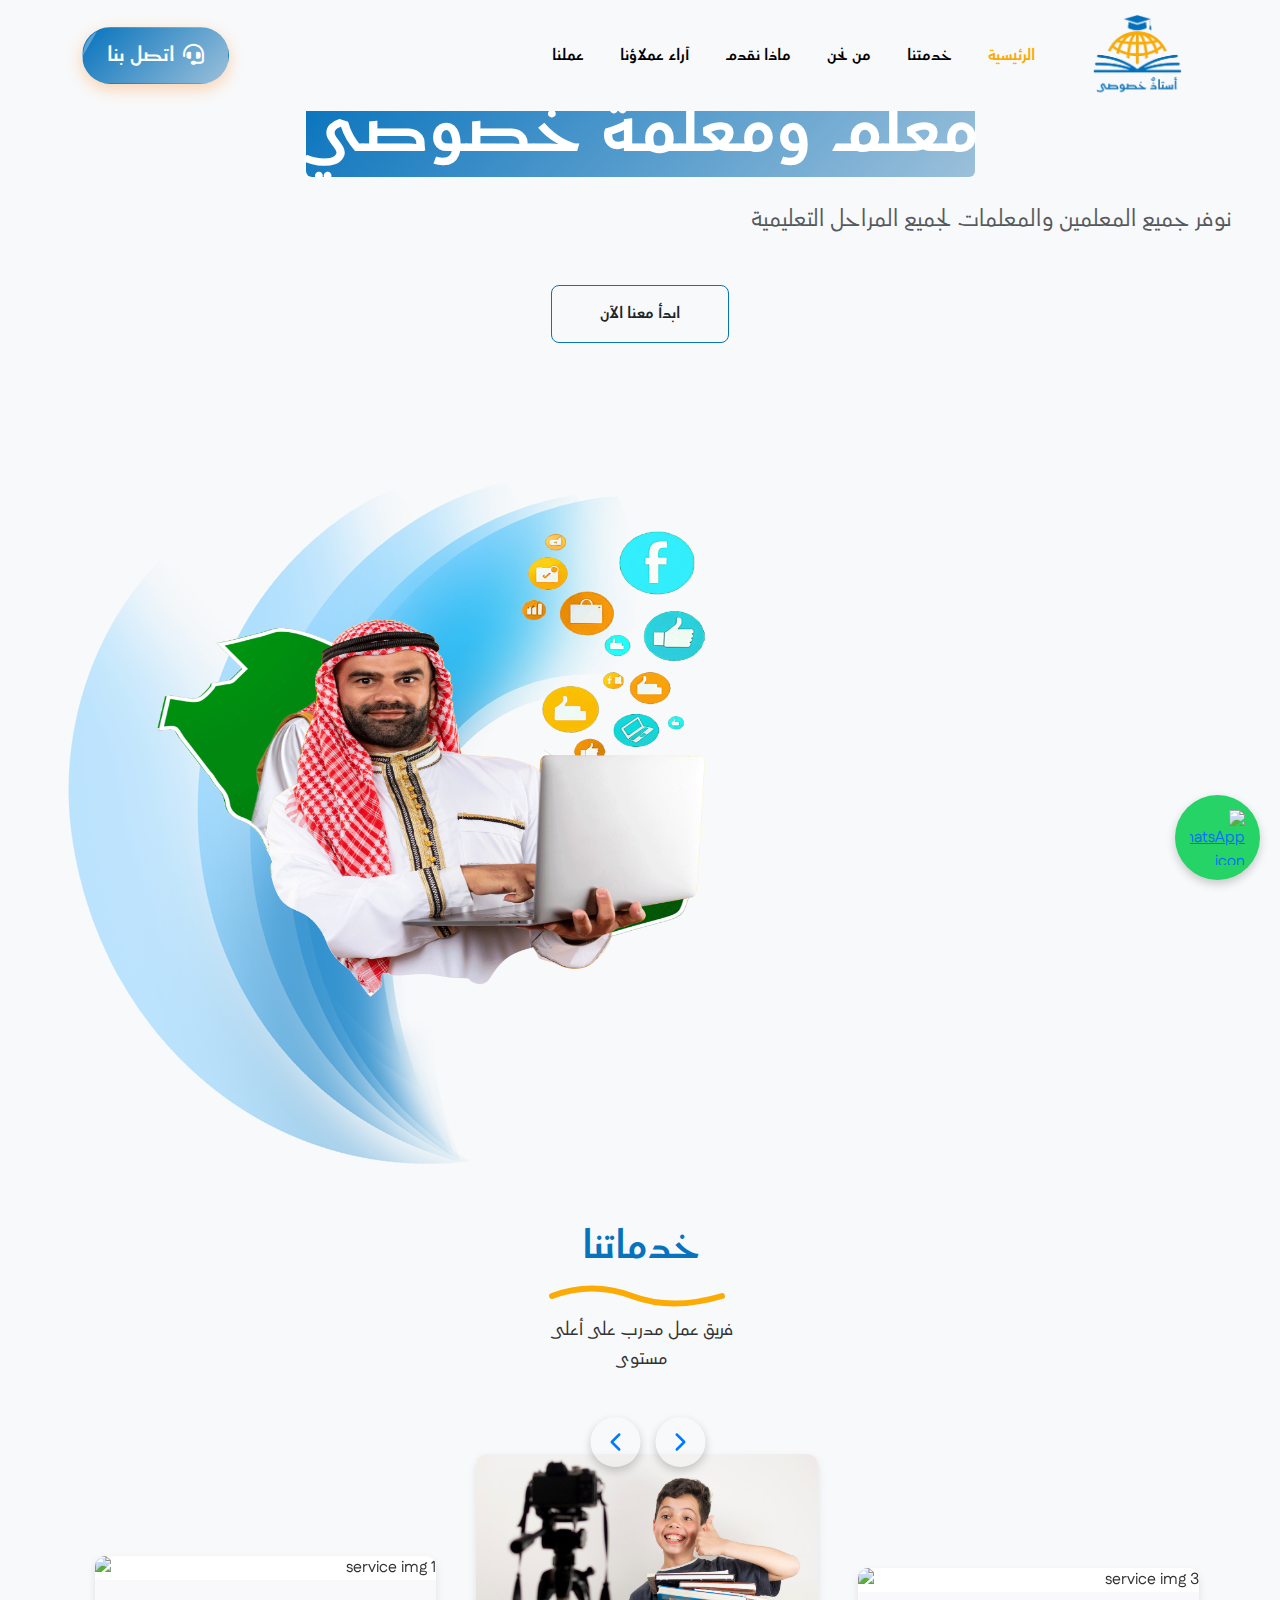
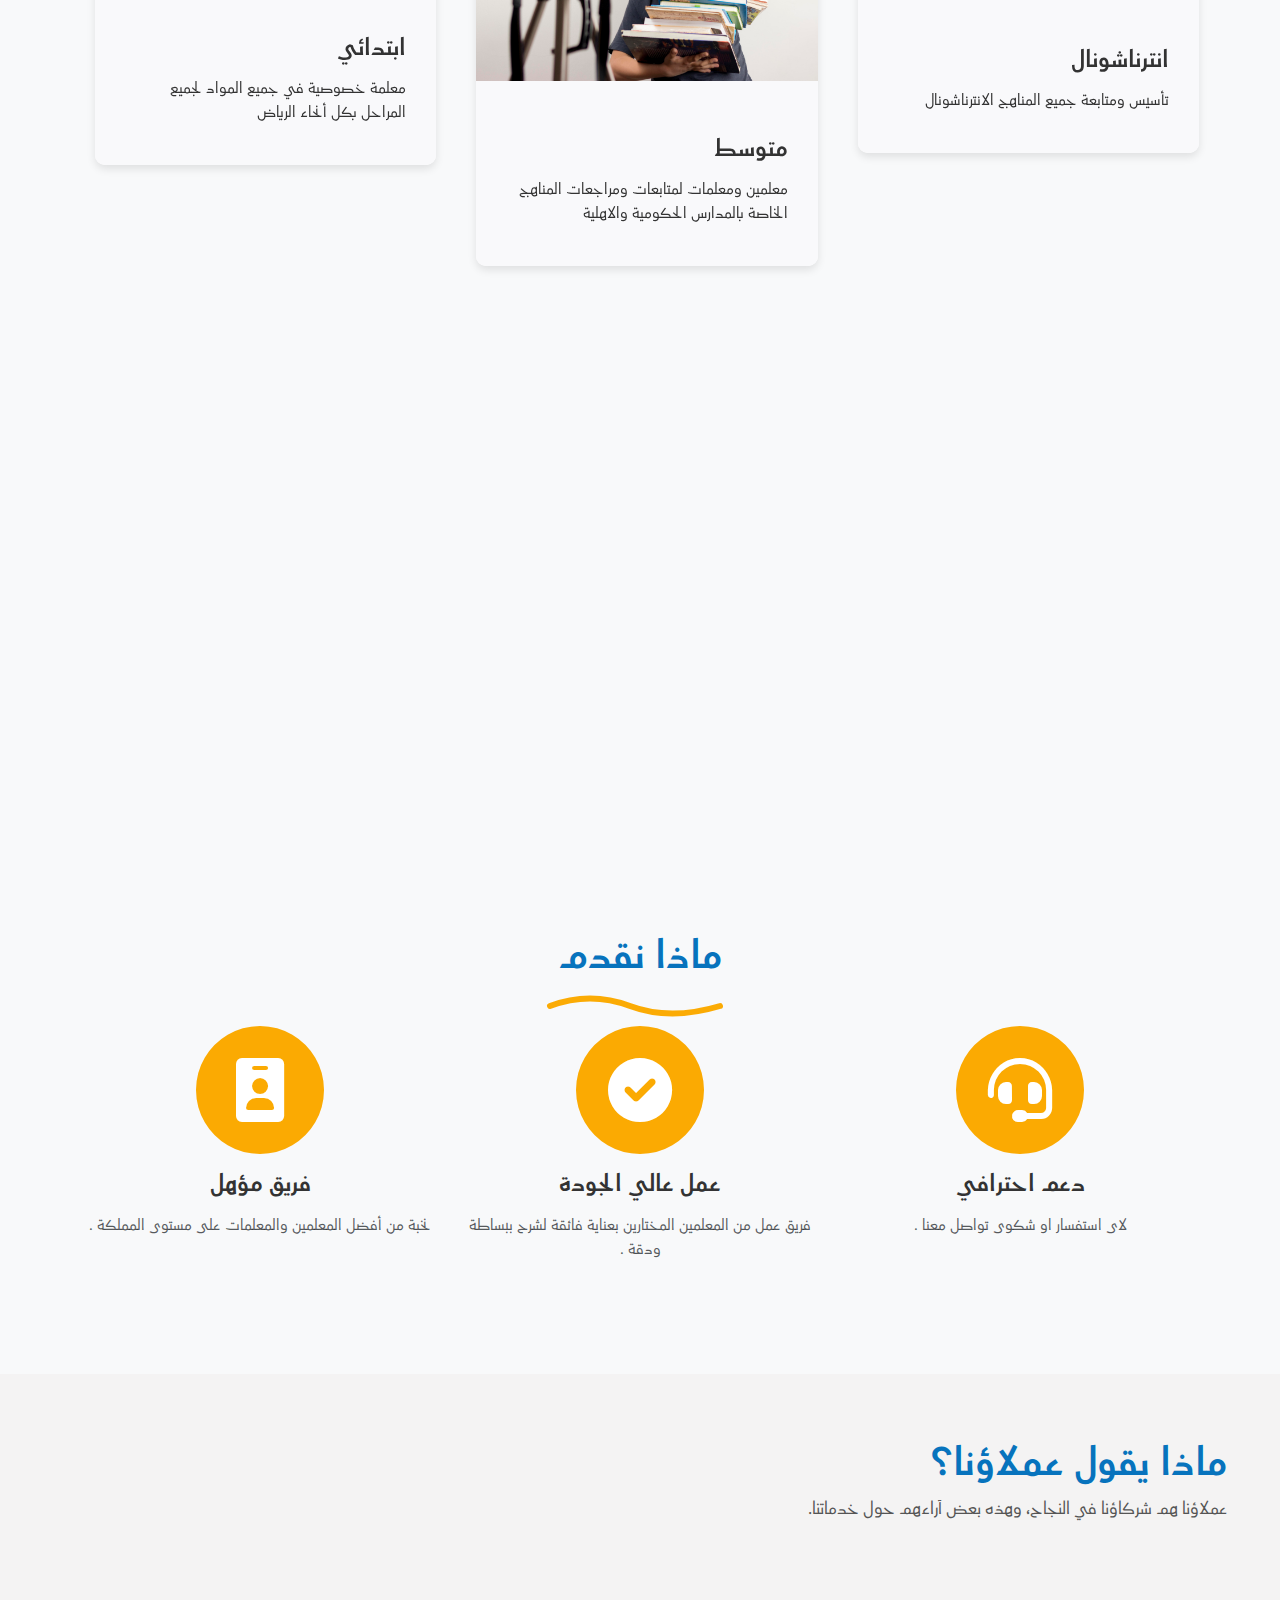
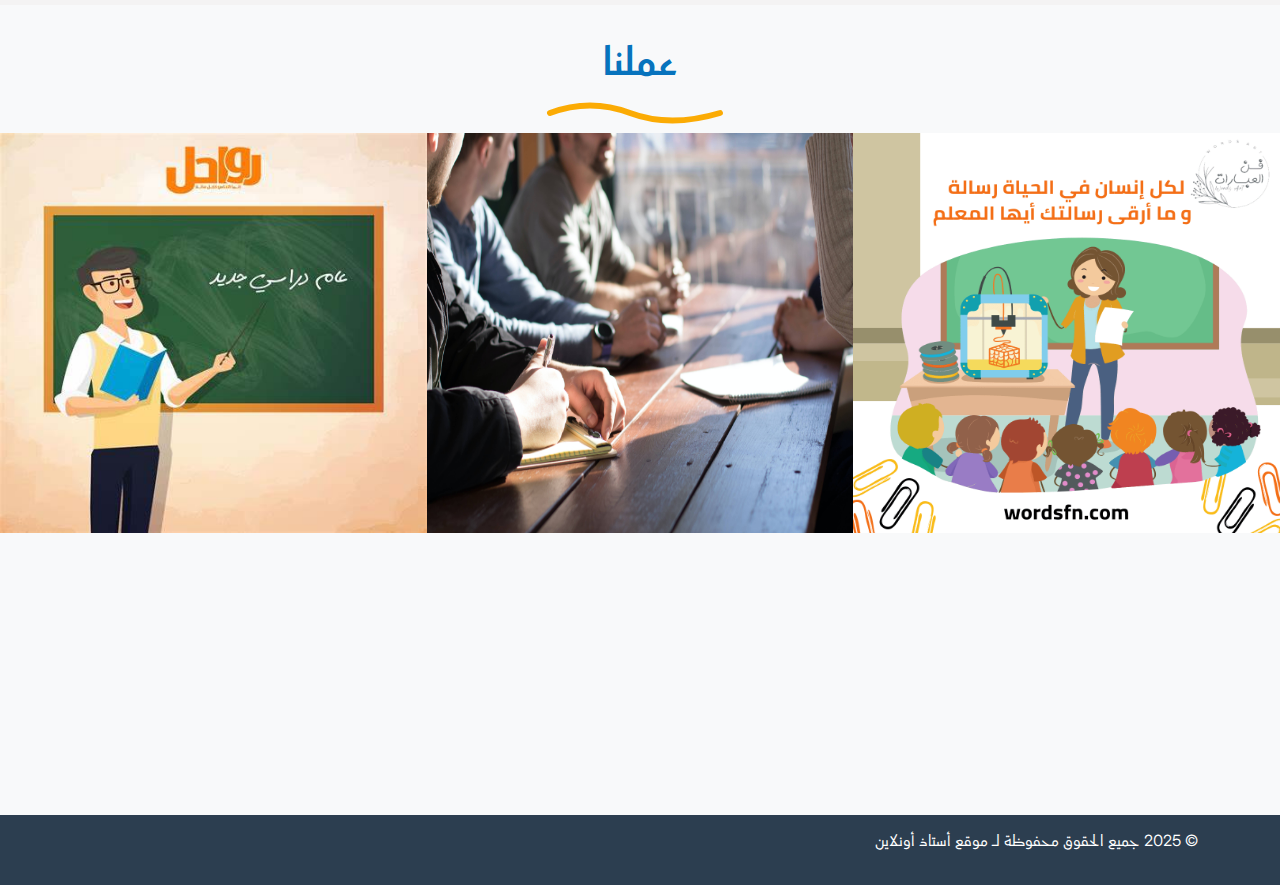
==== index.html @ 9c3fe028 "working on reports" ====
<!DOCTYPE html>
<html lang="ar" dir="rtl">
<head>
    <meta charset="UTF-8">
    <meta name="viewport" content="width=device-width, initial-scale=1.0">
    <title>أستاذ أونلاين</title>
    <link rel="icon" type="image/x-icon" href="images/logo.webp">
    <link href="https://cdn.jsdelivr.net/npm/bootstrap@5.3.0/dist/css/bootstrap.min.css" rel="stylesheet">
    <link rel="stylesheet" href="https://cdnjs.cloudflare.com/ajax/libs/OwlCarousel2/2.3.4/assets/owl.carousel.min.css"/>
    <link rel="stylesheet" href="https://cdnjs.cloudflare.com/ajax/libs/OwlCarousel2/2.3.4/assets/owl.theme.default.min.css"/>
    <link rel="stylesheet" href="https://cdnjs.cloudflare.com/ajax/libs/animate.css/4.1.1/animate.min.css"/>
    <link rel="stylesheet" href="https://cdnjs.cloudflare.com/ajax/libs/font-awesome/6.0.0/css/all.min.css"/>
    <link rel="stylesheet" href="styles.css">
</head>
<body>
    <a href="https://wa.me/966575218791" class="whatsapp-button" target="_blank">
        <img loading="lazy" src="https://upload.wikimedia.org/wikipedia/commons/6/6b/WhatsApp.svg" alt="WhatsApp icon">
    </a>
<!-- Start Navbar -->
<nav class="navbar navbar-expand-lg navbar-dark bg-transparent fixed-top">
    <div class="container">
        <a class="navbar-brand" href="#">
            <img loading="lazy" src="images/logo.webp" alt="Logo" class="logo-img">
        </a>
        <button class="navbar-toggler" type="button" data-bs-toggle="collapse" data-bs-target="#navbarNav" aria-controls="navbarNav" aria-expanded="false" aria-label="Toggle navigation">
            <span class="navbar-toggler-icon"></span>
        </button>
        <div class="collapse navbar-collapse" id="navbarNav">
            <ul class="navbar-nav ms-auto">
                <li class="nav-item">
                    <a class="nav-link active" href="#">الرئيسية</a>
                </li>
                <li class="nav-item">
                    <a class="nav-link" href="#section2">خدمتنا</a>
                </li>
                <li class="nav-item">
                    <a class="nav-link" href="#section3">من نحن</a>
                </li>
                <li class="nav-item">
                    <a class="nav-link" href="#services">ماذا نقدم</a>
                </li>
                <li class="nav-item">
                    <a class="nav-link" href="#section4"> آراء عملاؤنا</a>
                </li>
                <li class="nav-item">
                    <a class="nav-link" href="#portfolio">عملنا</a>
                </li>
            </ul>
            <a href="tel:966575218791" class="btn btn-contact">
              <i class="fas fa-headset"></i> اتصل بنا
          </a>
      </div>
  </div>
</nav>
<!-- End Navbar -->
<!-- Start Header-->
<header class="mt-1" id="section1">
    <div class="container-fluid px-5 pb-5">
        <div class="row gx-5 align-items-center">
            <div class="col-xxl-4 col-md-12 col-sm-12">
                <!-- Header text content-->
                <div class="text-center text-xxl-start">
                    <div class="badge bg-btn-gradient-primary-to-secondary text-white mb-4 fs-1">
    <div class="text-uppercase wow animate__animated animate__fadeInUp" id="animated-text">معلم ومعلمة خصوصي</div>
</div>

                    <div class="fs-4 fw-light text-muted">نوفر جميع المعلمين والمعلمات لجميع المراحل التعليمية </div>
                    <h1 class="display-4 fw-bolder mb-5">
                        <span class="text-gradient d-inline" id="typed-text"></span>
                    </h1>
                    <div class="d-grid gap-3 d-sm-flex justify-content-sm-center justify-content-xxl-start mb-3">
                        <a class="btn btn-outline-dark btn-lg px-5 py-3 fs-6 fw-bolder" href="tel:966575218791">ابدأ معنا الآن</a>
                    </div>
                </div>
            </div>
            <div class="col-xxl-8 col-md-12 col-sm-12">
                <!-- Header profile picture-->
                <div class="d-flex justify-content-end mt-5 mt-xxl-0">
                    <div class="profile bg-gradient-primary-to-secondary">
                        <div class="wow" data-wow-duration="1.4s">
                            <img loading="lazy" class="profile-img" src="images/profile.png" alt="profile image" />
                           <!--  <div class="dots-1">
                                <svg version="1.1" xmlns="http://www.w3.org/2000/svg" xmlns:xlink="http://www.w3.org/1999/xlink" x="0px" y="0px" viewBox="0 0 191.6 1215.4" style="enable-background: new 0 0 191.6 1215.4" xml:space="preserve">
                                    <g transform="translate(0.000000,1280.000000) scale(0.100000,-0.100000)">
                                        <path d="M227.7,12788.6c-105-35-200-141-222-248c-43-206,163-412,369-369c155,32,275,190,260,339c-11,105-90,213-190,262        C383.7,12801.6,289.7,12808.6,227.7,12788.6z"></path>
                                        <path d="M1507.7,12788.6c-151-50-253-216-222-362c25-119,136-230,254-255c194-41,395,142,375,339c-11,105-90,213-190,262        C1663.7,12801.6,1569.7,12808.6,1507.7,12788.6z"></path>
                                        <path d="M227.7,11508.6c-105-35-200-141-222-248c-43-206,163-412,369-369c155,32,275,190,260,339c-11,105-90,213-190,262        C383.7,11521.6,289.7,11528.6,227.7,11508.6z"></path>
                                        <path d="M1507.7,11508.6c-151-50-253-216-222-362c25-119,136-230,254-255c194-41,395,142,375,339c-11,105-90,213-190,262        C1663.7,11521.6,1569.7,11528.6,1507.7,11508.6z"></path>
                                        <path d="M227.7,10228.6c-105-35-200-141-222-248c-43-206,163-412,369-369c155,32,275,190,260,339c-11,105-90,213-190,262        C383.7,10241.6,289.7,10248.6,227.7,10228.6z"></path>
                                        <path d="M1507.7,10228.6c-105-35-200-141-222-248c-43-206,163-412,369-369c155,32,275,190,260,339c-11,105-90,213-190,262        C1663.7,10241.6,1569.7,10248.6,1507.7,10228.6z"></path>
                                        <path d="M227.7,8948.6c-105-35-200-141-222-248c-43-206,163-412,369-369c155,32,275,190,260,339c-11,105-90,213-190,262        C383.7,8961.6,289.7,8968.6,227.7,8948.6z"></path>
                                        <path d="M1507.7,8948.6c-105-35-200-141-222-248c-43-206,163-412,369-369c155,32,275,190,260,339c-11,105-90,213-190,262        C1663.7,8961.6,1569.7,8968.6,1507.7,8948.6z"></path>
                                        <path d="M227.7,7668.6c-105-35-200-141-222-248c-43-206,163-412,369-369c155,32,275,190,260,339c-11,105-90,213-190,262        C383.7,7681.6,289.7,7688.6,227.7,7668.6z"></path>
                                        <path d="M1507.7,7668.6c-105-35-200-141-222-248c-43-206,163-412,369-369c155,32,275,190,260,339c-11,105-90,213-190,262        C1663.7,7681.6,1569.7,7688.6,1507.7,7668.6z"></path>
                                        <path d="M227.7,6388.6c-105-35-200-141-222-248c-43-206,163-412,369-369c155,32,275,190,260,339c-11,105-90,213-190,262        C383.7,6401.6,289.7,6408.6,227.7,6388.6z"></path>
                                        <path d="M1507.7,6388.6c-105-35-200-141-222-248c-43-206,163-412,369-369c155,32,275,190,260,339c-11,105-90,213-190,262        C1663.7,6401.6,1569.7,6408.6,1507.7,6388.6z"></path>
                                        <path d="M227.7,5108.6c-105-35-200-141-222-248c-43-206,163-412,369-369c155,32,275,190,260,339c-11,105-90,213-190,262        C383.7,5121.6,289.7,5128.6,227.7,5108.6z"></path>
                                        <path d="M1507.7,5108.6c-105-35-200-141-222-248c-43-206,163-412,369-369c155,32,275,190,260,339c-11,105-90,213-190,262        C1663.7,5121.6,1569.7,5128.6,1507.7,5108.6z"></path>
                                        <path d="M227.7,3828.6c-105-35-200-141-222-248c-43-206,163-412,369-369c155,32,275,190,260,339c-11,105-90,213-190,262        C383.7,3841.6,289.7,3848.6,227.7,3828.6z"></path>
                                        <path d="M1507.7,3828.6c-105-35-200-141-222-248c-43-206,163-412,369-369c155,32,275,190,260,339c-11,105-90,213-190,262        C1663.7,3841.6,1569.7,3848.6,1507.7,3828.6z"></path>
                                        <path d="M227.7,2548.6c-105-35-200-141-222-248c-43-206,163-412,369-369c155,32,275,190,260,339c-11,105-90,213-190,262        C383.7,2561.6,289.7,2568.6,227.7,2548.6z"></path>
                                        <path d="M1507.7,2548.6c-105-35-200-141-222-248c-43-206,163-412,369-369c155,32,275,190,260,339c-11,105-90,213-190,262        C1663.7,2561.6,1569.7,2568.6,1507.7,2548.6z"></path>
                                        <path d="M227.7,1268.6c-105-35-200-141-222-248c-43-206,163-412,369-369c155,32,275,190,260,339c-11,105-90,213-190,262        C383.7,1281.6,289.7,1288.6,227.7,1268.6z"></path>
                                        <path d="M1507.7,1268.6c-105-35-200-141-222-248c-43-206,163-412,369-369c155,32,275,190,260,339c-11,105-90,213-190,262        C1663.7,1281.6,1569.7,1288.6,1507.7,1268.6z"></path>
                                    </g>
                                </svg>
                            </div>
                            <div class="dots-2">
                                <svg version="1.1" xmlns="http://www.w3.org/2000/svg" xmlns:xlink="http://www.w3.org/1999/xlink" x="0px" y="0px" viewBox="0 0 191.6 1215.4" style="enable-background: new 0 0 191.6 1215.4" xml:space="preserve">
                                    <g transform="translate(0.000000,1280.000000) scale(0.100000,-0.100000)">
                                        <path d="M227.7,12788.6c-105-35-200-141-222-248c-43-206,163-412,369-369c155,32,275,190,260,339c-11,105-90,213-190,262        C383.7,12801.6,289.7,12808.6,227.7,12788.6z"></path>
                                        <path d="M1507.7,12788.6c-151-50-253-216-222-362c25-119,136-230,254-255c194-41,395,142,375,339c-11,105-90,213-190,262        C1663.7,12801.6,1569.7,12808.6,1507.7,12788.6z"></path>
                                        <path d="M227.7,11508.6c-105-35-200-141-222-248c-43-206,163-412,369-369c155,32,275,190,260,339c-11,105-90,213-190,262        C383.7,11521.6,289.7,11528.6,227.7,11508.6z"></path>
                                        <path d="M1507.7,11508.6c-151-50-253-216-222-362c25-119,136-230,254-255c194-41,395,142,375,339c-11,105-90,213-190,262        C1663.7,11521.6,1569.7,11528.6,1507.7,11508.6z"></path>
                                        <path d="M227.7,10228.6c-105-35-200-141-222-248c-43-206,163-412,369-369c155,32,275,190,260,339c-11,105-90,213-190,262        C383.7,10241.6,289.7,10248.6,227.7,10228.6z"></path>
                                        <path d="M1507.7,10228.6c-105-35-200-141-222-248c-43-206,163-412,369-369c155,32,275,190,260,339c-11,105-90,213-190,262        C1663.7,10241.6,1569.7,10248.6,1507.7,10228.6z"></path>
                                        <path d="M227.7,8948.6c-105-35-200-141-222-248c-43-206,163-412,369-369c155,32,275,190,260,339c-11,105-90,213-190,262        C383.7,8961.6,289.7,8968.6,227.7,8948.6z"></path>
                                        <path d="M1507.7,8948.6c-105-35-200-141-222-248c-43-206,163-412,369-369c155,32,275,190,260,339c-11,105-90,213-190,262        C1663.7,8961.6,1569.7,8968.6,1507.7,8948.6z"></path>
                                        <path d="M227.7,7668.6c-105-35-200-141-222-248c-43-206,163-412,369-369c155,32,275,190,260,339c-11,105-90,213-190,262        C383.7,7681.6,289.7,7688.6,227.7,7668.6z"></path>
                                        <path d="M1507.7,7668.6c-105-35-200-141-222-248c-43-206,163-412,369-369c155,32,275,190,260,339c-11,105-90,213-190,262        C1663.7,7681.6,1569.7,7688.6,1507.7,7668.6z"></path>
                                        <path d="M227.7,6388.6c-105-35-200-141-222-248c-43-206,163-412,369-369c155,32,275,190,260,339c-11,105-90,213-190,262        C383.7,6401.6,289.7,6408.6,227.7,6388.6z"></path>
                                        <path d="M1507.7,6388.6c-105-35-200-141-222-248c-43-206,163-412,369-369c155,32,275,190,260,339c-11,105-90,213-190,262        C1663.7,6401.6,1569.7,6408.6,1507.7,6388.6z"></path>
                                        <path d="M227.7,5108.6c-105-35-200-141-222-248c-43-206,163-412,369-369c155,32,275,190,260,339c-11,105-90,213-190,262        C383.7,5121.6,289.7,5128.6,227.7,5108.6z"></path>
                                        <path d="M1507.7,5108.6c-105-35-200-141-222-248c-43-206,163-412,369-369c155,32,275,190,260,339c-11,105-90,213-190,262        C1663.7,5121.6,1569.7,5128.6,1507.7,5108.6z"></path>
                                        <path d="M227.7,3828.6c-105-35-200-141-222-248c-43-206,163-412,369-369c155,32,275,190,260,339c-11,105-90,213-190,262        C383.7,3841.6,289.7,3848.6,227.7,3828.6z"></path>
                                        <path d="M1507.7,3828.6c-105-35-200-141-222-248c-43-206,163-412,369-369c155,32,275,190,260,339c-11,105-90,213-190,262        C1663.7,3841.6,1569.7,3848.6,1507.7,3828.6z"></path>
                                        <path d="M227.7,2548.6c-105-35-200-141-222-248c-43-206,163-412,369-369c155,32,275,190,260,339c-11,105-90,213-190,262        C383.7,2561.6,289.7,2568.6,227.7,2548.6z"></path>
                                        <path d="M1507.7,2548.6c-105-35-200-141-222-248c-43-206,163-412,369-369c155,32,275,190,260,339c-11,105-90,213-190,262        C1663.7,2561.6,1569.7,2568.6,1507.7,2548.6z"></path>
                                        <path d="M227.7,1268.6c-105-35-200-141-222-248c-43-206,163-412,369-369c155,32,275,190,260,339c-11,105-90,213-190,262        C383.7,1281.6,289.7,1288.6,227.7,1268.6z"></path>
                                        <path d="M1507.7,1268.6c-105-35-200-141-222-248c-43-206,163-412,369-369c155,32,275,190,260,339c-11,105-90,213-190,262        C1663.7,1281.6,1569.7,1288.6,1507.7,1268.6z"></path>
                                    </g>
                                </svg>
                            </div>
                            <div class="dots-3">
                                <svg version="1.1" xmlns="http://www.w3.org/2000/svg" xmlns:xlink="http://www.w3.org/1999/xlink" x="0px" y="0px" viewBox="0 0 191.6 1215.4" style="enable-background: new 0 0 191.6 1215.4" xml:space="preserve">
                                    <g transform="translate(0.000000,1280.000000) scale(0.100000,-0.100000)">
                                        <path d="M227.7,12788.6c-105-35-200-141-222-248c-43-206,163-412,369-369c155,32,275,190,260,339c-11,105-90,213-190,262        C383.7,12801.6,289.7,12808.6,227.7,12788.6z"></path>
                                        <path d="M1507.7,12788.6c-151-50-253-216-222-362c25-119,136-230,254-255c194-41,395,142,375,339c-11,105-90,213-190,262        C1663.7,12801.6,1569.7,12808.6,1507.7,12788.6z"></path>
                                        <path d="M227.7,11508.6c-105-35-200-141-222-248c-43-206,163-412,369-369c155,32,275,190,260,339c-11,105-90,213-190,262        C383.7,11521.6,289.7,11528.6,227.7,11508.6z"></path>
                                        <path d="M1507.7,11508.6c-151-50-253-216-222-362c25-119,136-230,254-255c194-41,395,142,375,339c-11,105-90,213-190,262        C1663.7,11521.6,1569.7,11528.6,1507.7,11508.6z"></path>
                                        <path d="M227.7,10228.6c-105-35-200-141-222-248c-43-206,163-412,369-369c155,32,275,190,260,339c-11,105-90,213-190,262        C383.7,10241.6,289.7,10248.6,227.7,10228.6z"></path>
                                        <path d="M1507.7,10228.6c-105-35-200-141-222-248c-43-206,163-412,369-369c155,32,275,190,260,339c-11,105-90,213-190,262        C1663.7,10241.6,1569.7,10248.6,1507.7,10228.6z"></path>
                                        <path d="M227.7,8948.6c-105-35-200-141-222-248c-43-206,163-412,369-369c155,32,275,190,260,339c-11,105-90,213-190,262        C383.7,8961.6,289.7,8968.6,227.7,8948.6z"></path>
                                        <path d="M1507.7,8948.6c-105-35-200-141-222-248c-43-206,163-412,369-369c155,32,275,190,260,339c-11,105-90,213-190,262        C1663.7,8961.6,1569.7,8968.6,1507.7,8948.6z"></path>
                                        <path d="M227.7,7668.6c-105-35-200-141-222-248c-43-206,163-412,369-369c155,32,275,190,260,339c-11,105-90,213-190,262        C383.7,7681.6,289.7,7688.6,227.7,7668.6z"></path>
                                        <path d="M1507.7,7668.6c-105-35-200-141-222-248c-43-206,163-412,369-369c155,32,275,190,260,339c-11,105-90,213-190,262        C1663.7,7681.6,1569.7,7688.6,1507.7,7668.6z"></path>
                                        <path d="M227.7,6388.6c-105-35-200-141-222-248c-43-206,163-412,369-369c155,32,275,190,260,339c-11,105-90,213-190,262        C383.7,6401.6,289.7,6408.6,227.7,6388.6z"></path>
                                        <path d="M1507.7,6388.6c-105-35-200-141-222-248c-43-206,163-412,369-369c155,32,275,190,260,339c-11,105-90,213-190,262        C1663.7,6401.6,1569.7,6408.6,1507.7,6388.6z"></path>
                                        <path d="M227.7,5108.6c-105-35-200-141-222-248c-43-206,163-412,369-369c155,32,275,190,260,339c-11,105-90,213-190,262        C383.7,5121.6,289.7,5128.6,227.7,5108.6z"></path>
                                        <path d="M1507.7,5108.6c-105-35-200-141-222-248c-43-206,163-412,369-369c155,32,275,190,260,339c-11,105-90,213-190,262        C1663.7,5121.6,1569.7,5128.6,1507.7,5108.6z"></path>
                                        <path d="M227.7,3828.6c-105-35-200-141-222-248c-43-206,163-412,369-369c155,32,275,190,260,339c-11,105-90,213-190,262        C383.7,3841.6,289.7,3848.6,227.7,3828.6z"></path>
                                        <path d="M1507.7,3828.6c-105-35-200-141-222-248c-43-206,163-412,369-369c155,32,275,190,260,339c-11,105-90,213-190,262        C1663.7,3841.6,1569.7,3848.6,1507.7,3828.6z"></path>
                                        <path d="M227.7,2548.6c-105-35-200-141-222-248c-43-206,163-412,369-369c155,32,275,190,260,339c-11,105-90,213-190,262        C383.7,2561.6,289.7,2568.6,227.7,2548.6z"></path>
                                        <path d="M1507.7,2548.6c-105-35-200-141-222-248c-43-206,163-412,369-369c155,32,275,190,260,339c-11,105-90,213-190,262        C1663.7,2561.6,1569.7,2568.6,1507.7,2548.6z"></path>
                                        <path d="M227.7,1268.6c-105-35-200-141-222-248c-43-206,163-412,369-369c155,32,275,190,260,339c-11,105-90,213-190,262        C383.7,1281.6,289.7,1288.6,227.7,1268.6z"></path>
                                        <path d="M1507.7,1268.6c-105-35-200-141-222-248c-43-206,163-412,369-369c155,32,275,190,260,339c-11,105-90,213-190,262        C1663.7,1281.6,1569.7,1288.6,1507.7,1268.6z"></path>
                                    </g>
                                </svg>
                            </div>
                            <div class="dots-4">
                                <svg version="1.1" xmlns="http://www.w3.org/2000/svg" xmlns:xlink="http://www.w3.org/1999/xlink" x="0px" y="0px" viewBox="0 0 191.6 1215.4" style="enable-background: new 0 0 191.6 1215.4" xml:space="preserve">
                                    <g transform="translate(0.000000,1280.000000) scale(0.100000,-0.100000)">
                                        <path d="M227.7,12788.6c-105-35-200-141-222-248c-43-206,163-412,369-369c155,32,275,190,260,339c-11,105-90,213-190,262        C383.7,12801.6,289.7,12808.6,227.7,12788.6z"></path>
                                        <path d="M1507.7,12788.6c-151-50-253-216-222-362c25-119,136-230,254-255c194-41,395,142,375,339c-11,105-90,213-190,262        C1663.7,12801.6,1569.7,12808.6,1507.7,12788.6z"></path>
                                        <path d="M227.7,11508.6c-105-35-200-141-222-248c-43-206,163-412,369-369c155,32,275,190,260,339c-11,105-90,213-190,262        C383.7,11521.6,289.7,11528.6,227.7,11508.6z"></path>
                                        <path d="M1507.7,11508.6c-151-50-253-216-222-362c25-119,136-230,254-255c194-41,395,142,375,339c-11,105-90,213-190,262        C1663.7,11521.6,1569.7,11528.6,1507.7,11508.6z"></path>
                                        <path d="M227.7,10228.6c-105-35-200-141-222-248c-43-206,163-412,369-369c155,32,275,190,260,339c-11,105-90,213-190,262        C383.7,10241.6,289.7,10248.6,227.7,10228.6z"></path>
                                        <path d="M1507.7,10228.6c-105-35-200-141-222-248c-43-206,163-412,369-369c155,32,275,190,260,339c-11,105-90,213-190,262        C1663.7,10241.6,1569.7,10248.6,1507.7,10228.6z"></path>
                                        <path d="M227.7,8948.6c-105-35-200-141-222-248c-43-206,163-412,369-369c155,32,275,190,260,339c-11,105-90,213-190,262        C383.7,8961.6,289.7,8968.6,227.7,8948.6z"></path>
                                        <path d="M1507.7,8948.6c-105-35-200-141-222-248c-43-206,163-412,369-369c155,32,275,190,260,339c-11,105-90,213-190,262        C1663.7,8961.6,1569.7,8968.6,1507.7,8948.6z"></path>
                                        <path d="M227.7,7668.6c-105-35-200-141-222-248c-43-206,163-412,369-369c155,32,275,190,260,339c-11,105-90,213-190,262        C383.7,7681.6,289.7,7688.6,227.7,7668.6z"></path>
                                        <path d="M1507.7,7668.6c-105-35-200-141-222-248c-43-206,163-412,369-369c155,32,275,190,260,339c-11,105-90,213-190,262        C1663.7,7681.6,1569.7,7688.6,1507.7,7668.6z"></path>
                                        <path d="M227.7,6388.6c-105-35-200-141-222-248c-43-206,163-412,369-369c155,32,275,190,260,339c-11,105-90,213-190,262        C383.7,6401.6,289.7,6408.6,227.7,6388.6z"></path>
                                        <path d="M1507.7,6388.6c-105-35-200-141-222-248c-43-206,163-412,369-369c155,32,275,190,260,339c-11,105-90,213-190,262        C1663.7,6401.6,1569.7,6408.6,1507.7,6388.6z"></path>
                                        <path d="M227.7,5108.6c-105-35-200-141-222-248c-43-206,163-412,369-369c155,32,275,190,260,339c-11,105-90,213-190,262        C383.7,5121.6,289.7,5128.6,227.7,5108.6z"></path>
                                        <path d="M1507.7,5108.6c-105-35-200-141-222-248c-43-206,163-412,369-369c155,32,275,190,260,339c-11,105-90,213-190,262        C1663.7,5121.6,1569.7,5128.6,1507.7,5108.6z"></path>
                                        <path d="M227.7,3828.6c-105-35-200-141-222-248c-43-206,163-412,369-369c155,32,275,190,260,339c-11,105-90,213-190,262        C383.7,3841.6,289.7,3848.6,227.7,3828.6z"></path>
                                        <path d="M1507.7,3828.6c-105-35-200-141-222-248c-43-206,163-412,369-369c155,32,275,190,260,339c-11,105-90,213-190,262        C1663.7,3841.6,1569.7,3848.6,1507.7,3828.6z"></path>
                                        <path d="M227.7,2548.6c-105-35-200-141-222-248c-43-206,163-412,369-369c155,32,275,190,260,339c-11,105-90,213-190,262        C383.7,2561.6,289.7,2568.6,227.7,2548.6z"></path>
                                        <path d="M1507.7,2548.6c-105-35-200-141-222-248c-43-206,163-412,369-369c155,32,275,190,260,339c-11,105-90,213-190,262        C1663.7,2561.6,1569.7,2568.6,1507.7,2548.6z"></path>
                                        <path d="M227.7,1268.6c-105-35-200-141-222-248c-43-206,163-412,369-369c155,32,275,190,260,339c-11,105-90,213-190,262        C383.7,1281.6,289.7,1288.6,227.7,1268.6z"></path>
                                        <path d="M1507.7,1268.6c-105-35-200-141-222-248c-43-206,163-412,369-369c155,32,275,190,260,339c-11,105-90,213-190,262        C1663.7,1281.6,1569.7,1288.6,1507.7,1268.6z"></path>
                                    </g>
                                </svg>
                            </div> -->
                        </div>
                    </div>
                </div>
            </div>
        </div>
    </div>
</header>
<!-- End Header-->

<!-- Start Service Section -->
<section class="popular-course-area section-gap" id="section2">
    <div class="container-fluid">
        <div class="row justify-content-center section-title">
            <div class="col-lg-12 text-center">
                <h2 class="animated-title">خدماتنا</h2>
                <div class="svg-container">
                    <svg viewBox="0 0 200 40" class="wave-lines">
                        <path class="brush-stroke" d="M10,20 Q50,5 90,20 T180,20" />
                    </svg>
                    <p>فريق عمل مدرب على أعلى مستوى</p>
                </div>
            </div>
        </div>
<div class="owl-carousel popuar-course-carusel">
    <div class="single-popular-course">
        <div class="thumb">
            <img loading="lazy" class="f-img img-fluid mx-auto" src="images/popular-course/service-1.jpg" alt="service img 1" />
        </div>
        <div class="details">
          <h4>ابتدائي</h4>
          <p>معلمة خصوصية في جميع المواد لجميع المراحل بكل أنحاء الرياض</p>
      </div>
  </div>

  <div class="single-popular-course">
    <div class="thumb">
        <img loading="lazy" class="f-img img-fluid mx-auto" src="images/popular-course/service-2.jpg" alt="service img 2" />
    </div>
    <div class="details">
        <h4>متوسط</h4>
        <p>معلمين ومعلمات لمتابعات ومراجعات المناهج الخاصة بالمدارس الحكومية والاهلية</p>
    </div>
</div>
<div class="single-popular-course">
    <div class="thumb">
        <img loading="lazy" class="f-img img-fluid mx-auto" src="images/popular-course/service-3.jpg" alt="service img 3" />
    </div>
    <div class="details">
      <h4>انترناشونال</h4>
      <p>تأسيس ومتابعة جميع المناهج الانترناشونال</p>
  </div>
</div>
<div class="single-popular-course">
    <div class="thumb">
        <img loading="lazy" class="f-img img-fluid mx-auto" src="images/popular-course/service-4.jpeg" alt="service img 4" />
    </div>
    <div class="details">
        <h4>قدرات (كمي ولحظي)</h4>
        <p>معلمة خصوصية في جميع المواد لجميع المراحل بكل أنحاء الرياض</p>
    </div>
</div>
<div class="single-popular-course">
    <div class="thumb">
        <img loading="lazy" class="f-img img-fluid mx-auto" src="images/popular-course/service-5.jpg" alt="service img 5" />
    </div>
    <div class="details">
        <h4>تحصيلي</h4>
        <p>معلمين ومعلمات جميع التخصصات و من أكفاء وأفضل معلمين ومعلمات المملكة لجميع المراحل</p>
    </div>
</div>
<div class="single-popular-course">
    <div class="thumb">
        <img loading="lazy" class="f-img img-fluid mx-auto" src="images/popular-course/service-6.jpeg" alt="service img 6" />
    </div>
    <div class="details">
      <h4>ثانوي  </h4>
      <p>معلمة خصوصية في جميع المواد لجميع المراحل بكل أنحاء الرياض</p>

  </div>
</div>
<div class="single-popular-course">
    <div class="thumb">
        <img loading="lazy" class="f-img img-fluid mx-auto" src="images/popular-course/service-7.jpeg" alt="service img 7" />
    </div>
    <div class="details">
        <h4>جامعي</h4>
        <p>معلمة خصوصية في جميع المواد لجميع المراحل بكل أنحاء الرياض</p>
    </div>
</div>
</div>
</div>
</section>
<!-- End Service Section -->

<!-- Start Aboutus Section -->
<section id="section3" class="container wow animate__animated animate__fadeInDown">
    <div class=" justify-content-center section-title">
        <div class="col-lg-12 text-center">
            <h2 class="animated-title">من نحن</h2>
            <div class="svg-container">
                <svg viewBox="0 0 200 40" class="wave-lines">
                    <path class="brush-stroke" d="M10,20 Q50,5 90,20 T180,20" />
                </svg>
            </div>
        </div>
    </div>
    <div class=" row">
        <div class="col-lg-6">
            <div class="" style="margin-right: 15%;"><img loading="lazy" class="img-fluid rounded-circle" src="images/about-bg.jpg" alt="about-bg" /></div>
        </div>
        <div class="col-lg-6">
            <div class="p-5">
                <h4 class="">ماذا عننا..</h4>
                <p> الموقع يوفر لكم افضل المعلمات والمعلمين بالمنزل و جميع المعلمات والمعلمين لديهم شهادات معتمدة وخبرة كبيرة . نوفر لكم ( معلمه خصوصيه معلم خصوصي معلمة انجليزي معلم انجليزي معلمة رياضيات معلم رياضيات معلمة متابعة إنترناشيونال معلم إنترناشيونال  معلمة قدرات معلم قدرات معلمة تحصيلي معلم تحصيلي معلمة تأسيس معلم تأسيس معلمه و معلم جامعي معلمة متابعة معلمة صعوبات تعلم معلم صعوبات تعلم اخصائية تخاطب و توحد و ارقام معلمات و معلمين جميع التخصصات)
                    الى من يرغب في الحصول على معلم او معلمه يرسل لنا رسالة عبرالواتس تحتوي علي اسم المدينة و الحي و الصف الدراسي و المادة الدراسية ,
                    وسيتم ارسال تفاصيل المعلم او المعلمة في أسرع وقت ممكن
                </p>
                <div class="d-grid gap-3 d-sm-flex justify-content-sm-center justify-content-xxl-start mb-3">
                    <a class="btn btn-dark btn-lg px-4 py-2 fs-6 fw-bolder" href="tel:966575218791">تواصل معنا</a>
                </div>
            </div>
        </div>
    </div>
</section>
<section class="page-section" id="services">
    <div class="container">
        <div class="row justify-content-center section-title">
            <div class="col-lg-12 text-center">
                <h2 class="animated-title">ماذا نقدم</h2>
                <div class="svg-container">
                    <svg viewBox="0 0 200 40" class="wave-lines">
                        <path class="brush-stroke" d="M10,20 Q50,5 90,20 T180,20" />
                    </svg>
                </div>
            </div>
        </div>
        <div class="row text-center">
            <div class="col-md-4 text-center">
                <span class="fa-stack fa-4x">
                    <i class="fas fa-circle fa-stack-2x"></i>
                    <i class="fas fa-headset fa-stack-1x fa-inverse"></i>
                </span>
                <h4 class="my-3 text-center">دعم احترافي</h4>
                <p class="text-muted">لاى استفسار او شكوى تواصل معنا .</p>
            </div>
            <div class="col-md-4 text-center">
                <span class="fa-stack fa-4x">
                    <i class="fas fa-circle fa-stack-2x"></i>
                    <i class="fas fa-check-circle fa-stack-1x fa-inverse"></i>
                </span>
                <h4 class="my-3 text-center">عمل عالي الجودة</h4>
                <p class="text-muted">فريق عمل من المعلمين المختارين بعناية فائقة لشرح ببساطة ودقة .</p>
            </div>
            <div class="col-md-4 text-center">
                <span class="fa-stack fa-4x">
                    <i class="fas fa-circle fa-stack-2x"></i>
                    <i class="fas fa-id-badge fa-stack-1x fa-inverse"></i>
                </span>
                <h4 class="my-3 text-center">فريق مؤهل</h4>
                <p class="text-muted">نخبة من أفضل المعلمين والمعلمات على مستوى المملكة .</p>
            </div>
        </div>
    </div>
</section>
<!-- End Aboutus Section -->
<!-- Start testimonials Section -->
<section class="testimonials-section" id="section4">
    <div class="container">
        <div class="testimonials-text">
            <h1>ماذا يقول عملاؤنا؟</h1>
            <p>عملاؤنا هم شركاؤنا في النجاح، وهذه بعض آراءهم حول خدماتنا.</p>
        </div>

        <!-- الجزء الثاني: السلايدر -->
        <div class="testimonials-slider wow animate__animated animate__fadeInRight">
            <div class="slider">
                <div class="testimonial active">
                    <p>🌟 "بكل صراحة افضل معلمين ومعلمات تعاملت معهم ." 🌟</p>
                    <h4>- ام مكة </h4>
                </div>
                <div class="testimonial">
                    <p>💯 "اليوم طلعت نتيجتي وارتفعت في القسم الكمي الله يسعدك على المجهود اللي قدمتوه لى . 💯</p>
                    <h4>- يزن الدوسرى</h4>
                </div>
                <div class="testimonial">
                    <p>👍 "بكل صراحة افضل معلمين ومعلمات تعاملت معهم ." 👍</p>
                    <h4>- ابو سلطان </h4>
                </div>
                <div class="testimonial">
                    <p>👍 "الله يعطيكم العافية ما قصرت الشرح كان جدا جميل وكان واضح وشرح مفصل وواضح ويخلي الطالب يفهم والحصص ممتعة جعلها الله في ميزان حسناتكم." 👍</p>
                    <h4>- فارس </h4>
                </div>
            </div>
            <div class="controls">
                <span class="prev">&#10094;</span>
                <span class="next">&#10095;</span>
            </div>
        </div>
    </div>
</section>
<!-- End testimonials Section -->
<!-- Start portfolio Section -->
<section id="portfolio" class="section">
    <div class="container-fluid p-0">
        <div class=" justify-content-center section-title">
            <div class="col-lg-12 text-center">
                <h2 class="animated-title">عملنا</h2>
                <div class="svg-container">
                    <svg viewBox="0 0 200 40" class="wave-lines">
                        <path class="brush-stroke" d="M10,20 Q50,5 90,20 T180,20" />
                    </svg>
                </div>
            </div>
        </div>
        <div class="row g-0">
            <div class="col-lg-4 col-sm-6">
                <a class="portfolio-box" href="images/p1.png" title="Project Name">
                    <img loading="lazy" class="img-fluid" src="images/p1.png" alt="project no 1" />
                    <div class="portfolio-box-caption">
                        <div class="project-name">لكل انسان في الحياة رسالة</div>
                    </div>
                </a>
            </div>
            <div class="col-lg-4 col-sm-6">
                <a class="portfolio-box" href="images/p2.jpg" title="Project Name">
                    <img loading="lazy" class="img-fluid" src="images/p2.jpg" alt="project no 2" />
                    <div class="portfolio-box-caption">
                        <div class="project-name">فريق عمل مدرب على أعلى مستوى </div>
                    </div>
                </a>
            </div>
            <div class="col-lg-4 col-sm-6">
                <a class="portfolio-box" href="images/p3.jpg" title="Project Name">
                    <img loading="lazy" class="img-fluid" src="images/p3.jpg" alt="project no 3" />
                    <div class="portfolio-box-caption">
                        <div class="project-name">عام دراسي جديد</div>
                    </div>
                </a>
            </div>
        </div>
    </div>
</section>
<!-- End portfolio Section -->

<!-- Start Contact Section -->
<section id="contact" class="contact-banner wow animate__fadeIn section-with-ellipses">
    <svg width="100%" height="100%" style="position: absolute; top: 0; left: 0; z-index: 0; pointer-events: none;">
        <ellipse cx="100" cy="50" rx="80" ry="40" fill="rgba(255, 192, 203, 0.3)" />
        <ellipse cx="400" cy="200" rx="100" ry="50" fill="rgba(255, 192, 203, 0.3)" />
    </svg>
    <div class="container">
        <div class="row align-items-center">
            <div class="col-md-8">
                <h2>هل لديك استفسار؟</h2>
                <p>نحن هنا لمساعدتك! تواصل معنا عبر واتساب للحصول على الدعم الفوري.</p>
            </div>
            <div class="col-md-4 text-end">
                <a href="https://wa.me/966575218791" class="btn btn-success btn-lg" target="_blank">
                    <i class="fab fa-whatsapp"></i> تواصل على واتساب
                </a>
            </div>
        </div>
    </div>
</section>
<!-- End Contact Section -->

<!-- Start Footer -->
<footer class="footer">
    <div class="container">
        <p>&copy; 2025 جميع الحقوق محفوظة لـ <a href="#">موقع أستاذ أونلاين</a></p>
    </div>
</footer>
<!-- End Footer -->
<script src="https://code.jquery.com/jquery-3.6.0.min.js"></script>
<script src="https://cdnjs.cloudflare.com/ajax/libs/OwlCarousel2/2.3.4/owl.carousel.min.js"></script>
<script src="https://cdn.jsdelivr.net/npm/bootstrap@5.3.0/dist/js/bootstrap.bundle.min.js"></script>
<script src="https://cdnjs.cloudflare.com/ajax/libs/wow/1.1.2/wow.min.js"></script>
<script src="https://cdnjs.cloudflare.com/ajax/libs/gsap/3.12.2/gsap.min.js"></script>
<script src="https://cdn.jsdelivr.net/npm/typed.js@2.0.12"></script>
<script src="scripts.js"></script>
</body>
</html>
---- styles.css ----
@font-face {
    font-family: 'Fustat';
    src: url('fonts/Fustat-Regular.ttf') format('truetype');
    font-weight: normal;
    font-style: normal;
}

@font-face {
    font-family: 'Fustat';
    src: url('fonts/Fustat-Bold.ttf') format('truetype');
    font-weight: bold;
    font-style: normal;
}
@import url("https://cdnjs.cloudflare.com/ajax/libs/font-awesome/6.0.0/css/all.min.css");
:root {
    --primary-color: #0773bd; 
    --secondary-color: #9bc0da;
    --text-color: #333;
    --bg-color: #f8f9fa;
    --bg-hover: rgb(251 170 2);
    --navbar-bg: rgba(52, 152, 219, 1); 
}
body {
    font-family: 'Fustat', sans-serif;
    padding-top: 80px; 
    color: var(--text-color);
    background-color: var(--bg-color);
}
div{
    text-align: right !important;
}

h1, h2, h3, h4, h5, h6 {
    font-family: 'Fustat', sans-serif;
    font-weight: bold; 
    text-align: right;
}

p, a, li ,.fs-3{
    font-family: 'Fustat', sans-serif !important;
    font-weight: normal; 
}
.btn-contact {
  display: inline-flex;
  align-items: center;
  gap: 8px; 
  background:linear-gradient(135deg, var(--primary-color) 0%, var(--secondary-color) 100%);
  color: #fff;
  font-size: 1.3rem;
  font-weight: bold;
  padding: 12px 24px;
  border-radius: 50px;
  box-shadow: 0 5px 15px rgba(255, 123, 0, 0.3);
  transition: all 0.3s ease-in-out;
  position: relative;
  overflow: hidden;
}

@keyframes pulse {
  0%, 100% { transform: scale(1); box-shadow: 0 5px 15px rgba(255, 123, 0, 0.3); }
  50% { transform: scale(1.1); box-shadow: 0 10px 25px rgba(255, 123, 0, 0.5); }
}

.btn-contact:hover {
  animation: pulse 1.2s infinite;
  background:linear-gradient(135deg, var(--primary-color) 0%, var(--secondary-color) 100%);
  color: #fff;
}

.btn-contact::before {
  content: "";
  position: absolute;
  top: 0;
  left: -100%;
  width: 100%;
  height: 100%;
  background: rgba(255, 255, 255, 0.3);
  transform: skewX(-30deg);
  transition: left 0.6s ease-in-out;
}

.btn-contact:hover::before {
  left: 100%;
}



/* Navbar */
.navbar {
    background-color: #f8f9fa !important; /* لون خلفية النافبار (أزرق) */
    transition: all 0.5s ease;
}

.navbar-brand, .nav-link {
    color: black !important;
    transition: all 0.3s ease;
}

.nav-link {
    position: relative;
    margin: 0 10px;
}

.nav-link::after {
    content: '';
    position: absolute;
    width: 0;
    height: 2px;
    background: var(--secondary-color);
    bottom: 0;
    left: 0;
    transition: width 0.3s ease;
}

.nav-link:hover::after {
    width: 100%;
}

/* Navbar Scroll Effect */
.navbar.scrolled {
    background-color: rgb(137 168 200 / 12%) !important; 
    padding: 4px 0;
}
.logo-img {
    height: 85px; 
    width: auto;
    transition: all 0.3s ease;
}

.navbar.scrolled .logo-img {
    height: 75px;
}
.navbar.scrolled .btn-contact {
    padding: 9px 24px;
}
.nav-link::after {
  content: "";
  position: absolute;
  left: 0;
  bottom: -5px; 
  width: 100%;
  height: 6px;
  background: url("data:image/svg+xml;charset=UTF-8,%3Csvg viewBox='0 0 200 40' xmlns='http://www.w3.org/2000/svg'%3E%3Cpath d='M10,20 Q50,5 90,20 T180,20' stroke='var(--bg-hover)' stroke-width='4' fill='none' stroke-linecap='round'/%3E%3C/svg%3E") no-repeat center;
  background-size: contain;
  opacity: 0;
  transform: scaleX(0);
  transition: opacity 0.3s ease-in-out, transform 0.6s ease-in-out;
}
.nav-item{
    font-weight: bolder !important;
}
.nav-item:hover .nav-link::after,
.nav-item:active .nav-link.active::after {
  opacity: 1;
  transform: scaleX(1);
}

.nav-item:hover .nav-link,
.nav-item .nav-link.active {
  color: var(--bg-hover) !important;
}

header span{
    color:var(--primary-color) !important;
}
/* Sections */
.section {
    padding-top: 35px;    text-align: center;
}.bg-btn-gradient-primary-to-secondary {
   background: #1e30f3;
    background: linear-gradient(135deg, var(--primary-color) 0%, var(--secondary-color) 100%);
}
.bg-gradient-primary-to-secondary {
      background: url("images/bg-profile.png") no-repeat center;
}
#animated-text {
    opacity: 0;
    transform: scale(2);
    filter: blur(10px);
}

/* عند التفعيل بواسطة WOW.js */
.wow.animated {
    opacity: 1 !important;
    transform: scale(1.1) !important;
    filter: blur(0) !important;
    transition: all 1.5s ease-out;
}

.section h1 {
    font-size: 2.5rem;
    margin-bottom: 20px;
}

.section p {
    font-size: 1.2rem;
}

.wow {
    visibility: hidden;
}

.navbar-toggler {
    border: none;
    outline: none;
}

.navbar-toggler-icon {
    background-image: none;
    position: relative;
    width: 24px;
    height: 2px;
    background: white;
    transition: all 0.3s ease;
}

.navbar-toggler-icon::before,
.navbar-toggler-icon::after {
    content: '';
    position: absolute;
    width: 24px;
    height: 2px;
    background: white;
    transition: all 0.3s ease;
}

.navbar-toggler-icon::before {
    transform: translateY(-6px);
}

.navbar-toggler-icon::after {
    transform: translateY(6px);
}

.navbar-toggler[aria-expanded="true"] .navbar-toggler-icon {
    background: transparent;
}

.navbar-toggler[aria-expanded="true"] .navbar-toggler-icon::before {
    transform: rotate(45deg);
}

.navbar-toggler[aria-expanded="true"] .navbar-toggler
.owl-carousel {
    opacity: 1 !important;
    visibility: visible !important;
    display: block !important;
}

.owl-stage-outer {
    padding: 20px 0;
    direction: ltr;
}
.owl-item {
    opacity: 1 !important;
}
.owl-nav {
    position: absolute;
    top: -60px; 
    left: 50%;
    transform: translateX(-50%);
    display: flex;
    gap: 15px; 
}

.owl-nav button {
    background: rgba(0, 123, 255, 0.8); 
    border: none;
    width: 50px;
    height: 50px;
    border-radius: 50%;
    color: white;
    font-size: 24px;
    font-weight: bold;
    transition: 0.3s;
    display: flex;
    align-items: center;
    justify-content: center;
    cursor: pointer;
    box-shadow: 0px 4px 10px rgba(0, 0, 0, 0.2);
    pointer-events: auto;
}
.owl-nav button:hover {
    background: #0056b3;
    transform: scale(1.1);
}

@media (max-width: 768px) {
    .owl-nav {
        top: -50px;
    }

    .owl-nav button {
        width: 40px;
        height: 40px;
        font-size: 20px;
    }
}
.service-card {
    background: #fff;
    padding: 30px;
    border-radius: 10px;
    box-shadow: 0 4px 8px rgba(0, 0, 0, 0.1);
    text-align: center;
    transition: all 0.3s ease;
    margin: 10px;
}
.service-card:hover {
    transform: translateY(-10px);
    box-shadow: 0 8px 16px rgba(0, 0, 0, 0.2);
}

.service-icon {
    font-size: 40px;
    color: var(--primary-color);
    margin-bottom: 20px;
}

.service-card h3 {
    font-size: 1.5rem;
    margin-bottom: 15px;
    color: var(--text-color);
}

.service-card p {
    font-size: 1rem;
    color: #666;
}
@media (max-width: 768px) {
    .owl-carousel .item {
        width: 100% !important;
    }
}


.profile {
  position: relative;
    height: 75vw !important;
    width: 75vw !important;
      border-radius: 5vw;
  margin-top: 5vw;
      max-height: 44rem;
    max-width: 40rem;
}
@keyframes vibrate {
    0%   { transform: translate(-50%, 0) scale(1); }
    10%  { transform: translate(-50%, -5px) scale(1.02); }
    20%  { transform: translate(-50%, 5px) scale(1.01); }
    30%  { transform: translate(-50%, -5px) scale(1.02); }
    40%  { transform: translate(-50%, 5px) scale(1.01); }
    50%  { transform: translate(-50%, -5px) scale(1.02); }
    60%  { transform: translate(-50%, 5px) scale(1.01); }
    70%  { transform: translate(-50%, -5px) scale(1.02); }
    80%  { transform: translate(-50%, 5px) scale(1.01); }
    90%  { transform: translate(-50%, -5px) scale(1.02); }
    100% { transform: translate(-50%, 0) scale(1); }
}

.profile .profile-img {
    height: 80vw;
    max-height: 45rem;
    position: absolute;
    bottom: 0;
    left: 50%;
    transform: translateX(-50%);
    transition: transform 0.1s ease-in-out;
    animation: vibrate 5s infinite ease-in-out;
}


.profile .dots-1 {
  position: absolute;
  width: 3vw;
  right: 1.5vw;
  top: 4vw;
}
.profile .dots-1 svg {
  fill: #fff;
}
.profile .dots-2 {
  position: absolute;
  width: 3vw;
  right: -4vw;
  top: 6.05vw;
}
.profile .dots-2 svg {
  fill: #1e30f3;
}
.profile .dots-3 {
  position: absolute;
  width: 3vw;
  left: 1.5vw;
  bottom: 6.05vw;
}
.profile .dots-3 svg {
  fill: #fff;
}
.profile .dots-4 {
  position: absolute;
  width: 3vw;
  left: -4vw;
  bottom: 4vw;
}
.profile .dots-4 svg {
  fill: #1e30f3;
}
.text-uppercase{
        font-size: 65px;
}
@media (min-width: 576px) {
  .profile {
    height: 60vw;
    width: 60vw;
  }
  .profile .profile-img {
    height: 65vw;
  }
  .profile .dots-1 {
    width: 3vw;
    right: 1.5vw;
  }
  .profile .dots-2 {
    width: 3vw;
    right: -4vw;
  }
  .profile .dots-3 {
    width: 3vw;
    left: 1.5vw;
  }
  .profile .dots-4 {
    width: 3vw;
    left: -4vw;
  }
}
@media (min-width: 768px) {
  .profile {
    height: 50vw;
    width: 50vw;
  }
  .profile .profile-img {
    height: 55vw;
  }
  .profile .dots-1 {
    width: 3vw;
    right: 1.5vw;
  }
  .profile .dots-2 {
    width: 3vw;
    right: -4vw;
  }
  .profile .dots-3 {
    width: 3vw;
    left: 1.5vw;
  }
  .profile .dots-4 {
    width: 3vw;
    left: -4vw;
  }
}
@media (min-width: 992px) {
  .profile {
    height: 40vw;
    width: 40vw;
  }
  .profile .profile-img {
    height: 45vw;
  }
  .profile .dots-1 {
    width: 1.5vw;
    right: 0.75vw;
  }
  .profile .dots-2 {
    width: 1.5vw;
    right: -2vw;
  }
  .profile .dots-3 {
    width: 1.5vw;
    left: 0.75vw;
  }
  .profile .dots-4 {
    width: 1.5vw;
    left: -2vw;
  }
}
@media (min-width: 1200px) {

  .profile {
    height: 35vw;
    width: 43vw;
  }
  .profile .profile-img {
        height: 35vw;
        top: 45px;
        width: 86%;
        position: absolute;
        right: -297px;
    }
  .profile .dots-1 {
    width: 1.5vw;
    right: 0.75vw;
  }
  .profile .dots-2 {
    width: 1.5vw;
    right: -2vw;
  }
  .profile .dots-3 {
    width: 1.5vw;
    left: 0.75vw;
  }
  .profile .dots-4 {
    width: 1.5vw;
    left: -2vw;
  }
}


.page-section {
  padding: 6rem 0;
}
.page-section h2.section-heading, .page-section .section-heading.h2 {
  font-size: 2.5rem;
  margin-top: 0;
  margin-bottom: 1rem;
}
.page-section h3.section-subheading, .page-section .section-subheading.h3 {
  font-size: 1rem;
  font-weight: 400;
  margin-bottom: 4rem;
}
.page-section .fa-circle{
    color:var(--bg-hover);
}
.fa-stack {
    transition: transform 0.4s ease-in-out, box-shadow 0.4s ease-in-out;
}

.fa-stack:hover {
    animation: glow 1s infinite alternate;
}
@keyframes shake {
    0% { transform: translateX(0); }
    25% { transform: translateX(-2px); }
    50% { transform: translateX(2px); }
    75% { transform: translateX(-2px); }
    100% { transform: translateX(0); }
}

.fa-stack:hover .fa-stack-1x {
    animation: shake 0.3s ease-in-out;
}

.contact-banner {
    background-size: cover; 
    background-position: center;
    color: #4d4d5f;
    padding: 80px 0;
    position: relative;
    overflow: hidden;
}

.contact-banner::before {
    content: '' !important;
    position: absolute !important;
    top: 0 !important;
    left: 0 !important;
    width: 100% !important;
    height: 100% !important;
    z-index: 1 !important;
}

.contact-banner .container {
    position: relative;
    z-index: 2;
}



@keyframes gradientBG {
    0% {
        background-position: 0% 50%;
    }
    50% {
        background-position: 100% 50%;
    }
    100% {
        background-position: 0% 50%;
    }
}

.contact-banner::before {
    content: '';
    position: absolute;
    top: 0;
    left: 0;
    width: 100%;
    height: 100%;
    background: rgba(255, 255, 255, 0.1);
/*    animation: wave 20s infinite linear;*/
    z-index: 1;
}

@keyframes wave {
    0% {
        transform: translateX(-100%);
    }
    100% {
        transform: translateX(100%);
    }
}

.contact-banner .container {
    position: relative;
    z-index: 2;
}
.contact-banner h2 {
    font-family: 'Fustat', sans-serif;
    font-weight: bold;
    font-size: 2rem;
    margin-bottom: 15px;
}

.contact-banner p {
    font-family: 'Fustat', sans-serif;
    font-size: 1.2rem;
    margin-bottom: 0;
}
.contact-banner .btn-success {
    background-color: var(--primary-color);
    border: none;
    padding: 12px 30px;
    font-family: 'Fustat', sans-serif;
    font-weight: bold;
    font-size: 1.1rem;
    transition: all 0.3s ease;
    animation: pulse 2s infinite;
}

@keyframes pulse {
    0% {
        transform: scale(1);
    }
    50% {
        transform: scale(1.05);
    }
    100% {
        transform: scale(1);
    }
}

.contact-banner .btn-success:hover {
    background-color: var(--bg-hover);
    transform: translateY(-2px);
}
.contact-banner .btn-success i {
    animation: shake 1.5s infinite;
}

@keyframes shake {
    0%, 100% {
        transform: rotate(0deg);
    }
    10%, 30%, 50%, 70%, 90% {
        transform: rotate(-10deg);
    }
    20%, 40%, 60%, 80% {
        transform: rotate(10deg);
    }
}

@media (max-width: 767.98px) {
    .contact-banner {
        padding: 40px 0;
    }

    .contact-banner h2 {
        font-size: 1.8rem;
    }

    .contact-banner p {
        font-size: 1rem;
    }

    .contact-banner .btn-success {
        width: 100%;
        margin-top: 20px;
        text-align: center;
    }

    .contact-banner .row {
        text-align: center;
    }
}
@media (min-width: 250px) and (max-width: 400.98px) {
    .text-uppercase {
        font-size: 22px;
    }
    .col-xxl-8{
        display: none;
    }
}
@media (min-width: 400.98px) and  (max-width: 575.98px) {
    .col-xxl-8{
        display: none;
    }
       .text-uppercase {
    font-size: 32px;
}
    .contact-banner h2 {
        font-size: 1.5rem;
    }

    .contact-banner p {
        font-size: 0.9rem;
    }

    .contact-banner .btn-success {
        font-size: 1rem;
        padding: 10px 20px;
    }
}
.footer {
    background-color: #2c3e50;
    color: white;
    padding: 15px 0;
    font-family: 'Fustat', sans-serif;
}

.footer h4 {
    font-size: 1.5rem;
    margin-bottom: 20px;
    font-weight: bold;
    color: var(--secondary-color);
}

.footer ul {
    list-style: none;
    padding: 0;
}

.footer ul li {
    margin-bottom: 10px;
}

.footer ul li i {
    margin-left: 10px;
    color: var(--secondary-color);
}

.footer a {
    color: white;
    text-decoration: none;
    transition: color 0.3s ease;
}

.footer a:hover {
    color: var(--secondary-color);
}
.social-links a {
    display: inline-block;
    margin-right: 10px;
    font-size: 1.2rem;
}

.footer-bottom {
    margin-top: 40px;
    padding-top: 20px;
    border-top: 1px solid rgba(255, 255, 255, 0.1);
    text-align: center;
}

.footer-bottom p {
    margin: 0;
    font-size: 0.9rem;
}

.footer-bottom a {
    color: var(--secondary-color);
    font-weight: bold;
}

@media (max-width: 767.98px) {
    .col-xxl-8{
        display: none;
    }
    .footer .col-md-4 {
        margin-bottom: 30px;
        text-align: center;
    }

    .footer h4 {
        font-size: 1.3rem;
    }

    .footer ul li {
        font-size: 0.9rem;
    }

    .social-links a {
        font-size: 1rem;
    }
}
/*.popular-course-area {
    padding: 80px 0;
}
*/
.section-title h2 {
    font-size: 2.5rem;
    font-weight: bold;
    margin-bottom: 20px;
    text-align: center;
}

.section-title p {
    font-size: 1.2rem;
    text-align: center;
    margin-bottom: 50px;
}

.single-popular-course {
    background: white;
    border-radius: 10px;
    overflow: hidden;
    box-shadow: 0 4px 8px rgba(0, 0, 0, 0.1);
    transition: all 0.3s ease;
}

.single-popular-course:hover {
    transform: translateY(-10px);
    box-shadow: 0 8px 16px rgba(0, 0, 0, 0.2);
}

.single-popular-course .thumb {
    overflow: hidden;
}

.single-popular-course .thumb img {
    width: 100%;
    transition: all 0.3s ease;
}

.single-popular-course:hover .thumb img {
    transform: scale(1.1);
}

.single-popular-course .details {
    padding: 20px;
}

.single-popular-course .name {
    font-size: 14px;
    font-weight: 500;
    color: #666;
}

.single-popular-course .value {
    font-size: 18px;
    font-weight: bold;
    color: #222;
}

.single-popular-course h4 {
    font-size: 1.5rem;
    margin: 15px 0;
    transition: all 0.3s ease;
}

.single-popular-course:hover h4 {
    color: #7c32ff;
}

.single-popular-course .bottom .list li {
    display: inline-block;
}

.single-popular-course .bottom .list li a {
    color: #ebb35e;
    font-size: 14px;
}

.single-popular-course .bottom p {
    font-size: 14px;
    font-weight: 500;
    margin-left: 10px;
}

.owl-carousel .owl-stage {
    display: flex;
    align-items: center;
}

.owl-carousel .owl-item {
    padding: 10px;
}

@media (max-width: 767.98px) {
    .col-xxl-8{
        display: none;
    }
    .section-title h2 {
        font-size: 2rem;
    }

    .section-title p {
        font-size: 1rem;
    }

    .single-popular-course {
        margin-bottom: 20px;
    }
}


/* Start Popular Courses Area
=========================================================================================== */
.popular-course-area .container-fluid {
  padding-left: 21%;
  padding-right: 0; }
  @media (min-width: 1921px) {
    .popular-course-area .container-fluid {
      max-width: 1140px;
      padding-left: 15px; } }
  @media (max-width: 1665px) {
    .popular-course-area .container-fluid {
      max-width: 1140px;
      padding-left: 15px; } }
  @media (max-width: 1199px) {
    .col-xxl-8{
        display: none;
    }
    .popular-course-area .container-fluid {
      max-width: 960px; } }
  @media (max-width: 991px) {
    .col-xxl-8{
        display: none;
    }
    .popular-course-area .container-fluid {
      padding-right: 15px; } }
  @media (max-width: 768px) {
    .popular-course-area .container-fluid {
      max-width: 720px; } }
.popular-course-area .section-title {
  margin-right: 0; }
.popular-course-area .owl-stage {
  padding-left: 0 !important; }
.popular-course-area .owl-controls {
  position: absolute;
  top: -95px;
  right: 27%; }
  @media (max-width: 991px) {
    .popular-course-area .owl-controls {
      display: none; } }
.popular-course-area .owl-nav {
  display: -ms-flexbox;
  display: flex;     position: absolute;
    top: -7px;}
  .popular-course-area .owl-nav .owl-prev {
    padding-right: 20px; }
  .popular-course-area .owl-nav .owl-prev img,
  .popular-course-area .owl-nav .owl-next img {
    opacity: .3;
    -webkit-transition: all 0.3s ease 0s;
    -moz-transition: all 0.3s ease 0s;
    -o-transition: all 0.3s ease 0s;
    transition: all 0.3s ease 0s; }
    .popular-course-area .owl-nav .owl-prev img:hover,
    .popular-course-area .owl-nav .owl-next img:hover {
      opacity: 1; }

.single-popular-course .details {
  padding: 40px 30px;
  background: #f9f9fb; }
.single-popular-course .thumb {
  overflow: hidden; }
  .single-popular-course .thumb img {
    width: 100%;
    -webkit-transition: all 0.3s ease 0s;
    -moz-transition: all 0.3s ease 0s;
    -o-transition: all 0.3s ease 0s;
    transition: all 0.3s ease 0s; }
.single-popular-course .name {
  text-transform: uppercase;
  font-size: 12px;
  font-weight: 500; }
.single-popular-course .value {
  color: #222222;
  font-weight: 700; }
.single-popular-course p {
  margin-bottom: 0; }
.single-popular-course h4 {
  line-height: 27px;
  -webkit-transition: all 0.3s ease 0s;
  -moz-transition: all 0.3s ease 0s;
  -o-transition: all 0.3s ease 0s;
  transition: all 0.3s ease 0s; }
.single-popular-course a {
  color: #222222; }
.single-popular-course .bottom .list li {
  display: inline-block; }
  .single-popular-course .bottom .list li a {
    color: #ebb35e;
    font-size: 14px; }
.single-popular-course .bottom p {
  font-size: 13px;
  font-weight: 500; }
.single-popular-course:hover {
  cursor: pointer; }
  .single-popular-course:hover .thumb img {
    cursor: pointer;
    transform: scale(1.05); }
  .single-popular-course:hover h4 {
    color: #7c32ff; }

    .section-title {
  position: relative;
  text-align: center;
}

.animated-title {
  display: inline-block;
  font-size: 2rem;
  position: relative;
  color: var(--primary-color); 
  font-weight: bold;
}

.svg-container {
  width: 220px;
  margin: -15px auto 0; 
}

.wave-lines {
  width: 100%;
  height: 40px;
}

.brush-stroke {
  fill: none;
  stroke: var(--bg-hover); 
  stroke-width: 6;
  stroke-linecap: round;
  stroke-dasharray: 200;
  stroke-dashoffset: 200;
  opacity: 0;
}
.btn-dark, .btn-outline-dark:hover{
    background: var(--bg-hover) !important;
    border: 1px solid var(--bg-hover);
}
.btn-outline-dark{
        border: 1px solid var(--primary-color);

}
.rounded-circle {
  border-radius: 50% !important;
}
#section3 .img-fluid {
    max-width: 75%;
    height: 380px;
}

.portfolio-box .img-fluid {
    max-width: 100%;
    height: 400px;
}


.section-with-ellipses {
  position: relative;
  background-color: #c2c6ed61;
  padding: 100px 0;
  overflow: hidden;
}
.section-with-ellipses::before {
  content: "";
  position: absolute !important;
  background: linear-gradient(135deg, var(--primary-color) 0%, var(--secondary-color) 100%) !important; /* لون بيضاوي شفاف */
  border-radius: 50% !important;
  z-index: 0 !important;
}
.section-with-ellipses::before {
  width: 150px !important;
  height: 80px !important;
  top: 20% !important;
  left: 10% !important;
  transform: rotate(30deg) !important;
}

.section-with-ellipses::after {
  width: 200px !important;
  height: 100px !important;
  bottom: 15% !important;
  right: 20% !important;
  transform: rotate(-20deg) !important;
}
.whatsapp-button {
    position: fixed;
    bottom: 20px;  
    right: 20px;   
    z-index: 1000; 
    width: 85px;
    height: 85px;
    background-color: #25D366; 
    border-radius: 50%;
    display: flex;
    align-items: center;
    justify-content: center;
    box-shadow: 0px 4px 10px rgba(0, 0, 0, 0.2);
    transition: transform 0.3s ease-in-out;
}

.whatsapp-button img {
    width: 55px;
    height: 55px;
}
.whatsapp-button:hover {
    transform: scale(1.2);
}
@keyframes pulse {
    0% { box-shadow: 0 0 10px rgba(37, 211, 102, 0.7); }
    50% { box-shadow: 0 0 20px rgba(37, 211, 102, 1); }
    100% { box-shadow: 0 0 10px rgba(37, 211, 102, 0.7); }
}

.whatsapp-button {
    animation: pulse 2.5s infinite;
}
.testimonials-section {
    padding: 30px 20px;
    background-color: #f4f3f3;
}
.testimonials-text h1{
    color:var(--primary-color);
}
.testimonials-section .container {
    display: flex;
    flex-wrap: wrap;
    align-items: center;
    justify-content: center;
    margin: auto;
    max-width: 1350px;
}
.testimonials-text {
    flex: 1;
    min-width: 300px;
    padding: 20px;
}

.testimonials-text h2 {
    font-size: 28px;
    color: #333;
    margin-bottom: 10px;
}

.testimonials-text p {
    font-size: 18px;
    color: #555;
}
.testimonials-slider {
    flex: 1;
    min-width: 300px;
    position: relative;
    max-width: 500px;
}

.slider {
    position: relative;
    overflow: hidden;
}

.testimonial {
    display: none;
    background: white;
    padding: 20px;
    border-radius: 10px;
    box-shadow: 0 4px 8px rgba(0, 0, 0, 0.1);
    animation: fadeIn 0.5s ease-in-out;
}

.testimonial.active {
    display: block;
}

.testimonial p {
    font-size: 18px;
    color: #555;
}

.testimonial h4 {
    margin-top: 10px;
    color: #007bff;
}

.controls {
    margin-top: 15px;
    text-align: center;
}

.controls span {
    cursor: pointer;
    font-size: 24px;
    padding: 10px;
    color: #007bff;
    transition: 0.3s;
}

.controls span:hover {
    color: #0056b3;
}

@keyframes fadeIn {
    from { opacity: 0; transform: translateY(10px); }
    to { opacity: 1; transform: translateY(0); }
}

@media (max-width: 768px) {
    .navbar>.container, .navbar>.container-fluid, .navbar>.container-lg, .navbar>.container-md, .navbar>.container-sm, .navbar>.container-xl, .navbar>.container-xxl
    {
        display: contents !important;
    }
    .container {
        flex-direction: column;
        text-align: center;
    }.logo-img {
    height: 59px;
}
    .navbar-toggler-icon{
            margin-left: 9px;
    }
    .navbar-toggler{    background: #0574bc !important;
        margin-left: 25px !important;
        padding: 7px;    }
}
#portfolio .container-fluid, #portfolio .container-sm, #portfolio .container-md, #portfolio .container-lg, #portfolio .container-xl, #portfolio .container-xxl {
  max-width: 1920px;
}
#portfolio .container-fluid .portfolio-box, #portfolio .container-sm .portfolio-box, #portfolio .container-md .portfolio-box, #portfolio .container-lg .portfolio-box, #portfolio .container-xl .portfolio-box, #portfolio .container-xxl .portfolio-box {
  position: relative;
  display: block;
}
#portfolio .container-fluid .portfolio-box .portfolio-box-caption, #portfolio .container-sm .portfolio-box .portfolio-box-caption, #portfolio .container-md .portfolio-box .portfolio-box-caption, #portfolio .container-lg .portfolio-box .portfolio-box-caption, #portfolio .container-xl .portfolio-box .portfolio-box-caption, #portfolio .container-xxl .portfolio-box .portfolio-box-caption {
  display: flex;
  align-items: center;
  justify-content: center;
  flex-direction: column;
  width: 100%;
  height: 100%;
  position: absolute;
  bottom: 0;
  text-align: center;
  opacity: 0;
  color: #fff;
  background: #9bc0dabf;
  transition: opacity 0.25s ease;
  text-align: center;
}
.portfolio-box img{
    width: 100% !important;
}
#portfolio .container-fluid .portfolio-box .portfolio-box-caption .project-category, #portfolio .container-sm .portfolio-box .portfolio-box-caption .project-category, #portfolio .container-md .portfolio-box .portfolio-box-caption .project-category, #portfolio .container-lg .portfolio-box .portfolio-box-caption .project-category, #portfolio .container-xl .portfolio-box .portfolio-box-caption .project-category, #portfolio .container-xxl .portfolio-box .portfolio-box-caption .project-category {
  font-family: "Merriweather Sans", -apple-system, BlinkMacSystemFont, "Segoe UI", Roboto, "Helvetica Neue", Arial, "Noto Sans", sans-serif, "Apple Color Emoji", "Segoe UI Emoji", "Segoe UI Symbol", "Noto Color Emoji";
  font-size: 0.85rem;
  font-weight: 600;
  text-transform: uppercase;
}
#portfolio .container-fluid .portfolio-box .portfolio-box-caption .project-name, #portfolio .container-sm .portfolio-box .portfolio-box-caption .project-name, #portfolio .container-md .portfolio-box .portfolio-box-caption .project-name, #portfolio .container-lg .portfolio-box .portfolio-box-caption .project-name, #portfolio .container-xl .portfolio-box .portfolio-box-caption .project-name, #portfolio .container-xxl .portfolio-box .portfolio-box-caption .project-name {
  font-size: 1.2rem;
}
#portfolio .container-fluid .portfolio-box:hover .portfolio-box-caption, #portfolio .container-sm .portfolio-box:hover .portfolio-box-caption, #portfolio .container-md .portfolio-box:hover .portfolio-box-caption, #portfolio .container-lg .portfolio-box:hover .portfolio-box-caption, #portfolio .container-xl .portfolio-box:hover .portfolio-box-caption, #portfolio .container-xxl .portfolio-box:hover .portfolio-box-caption {
  opacity: 1;
}
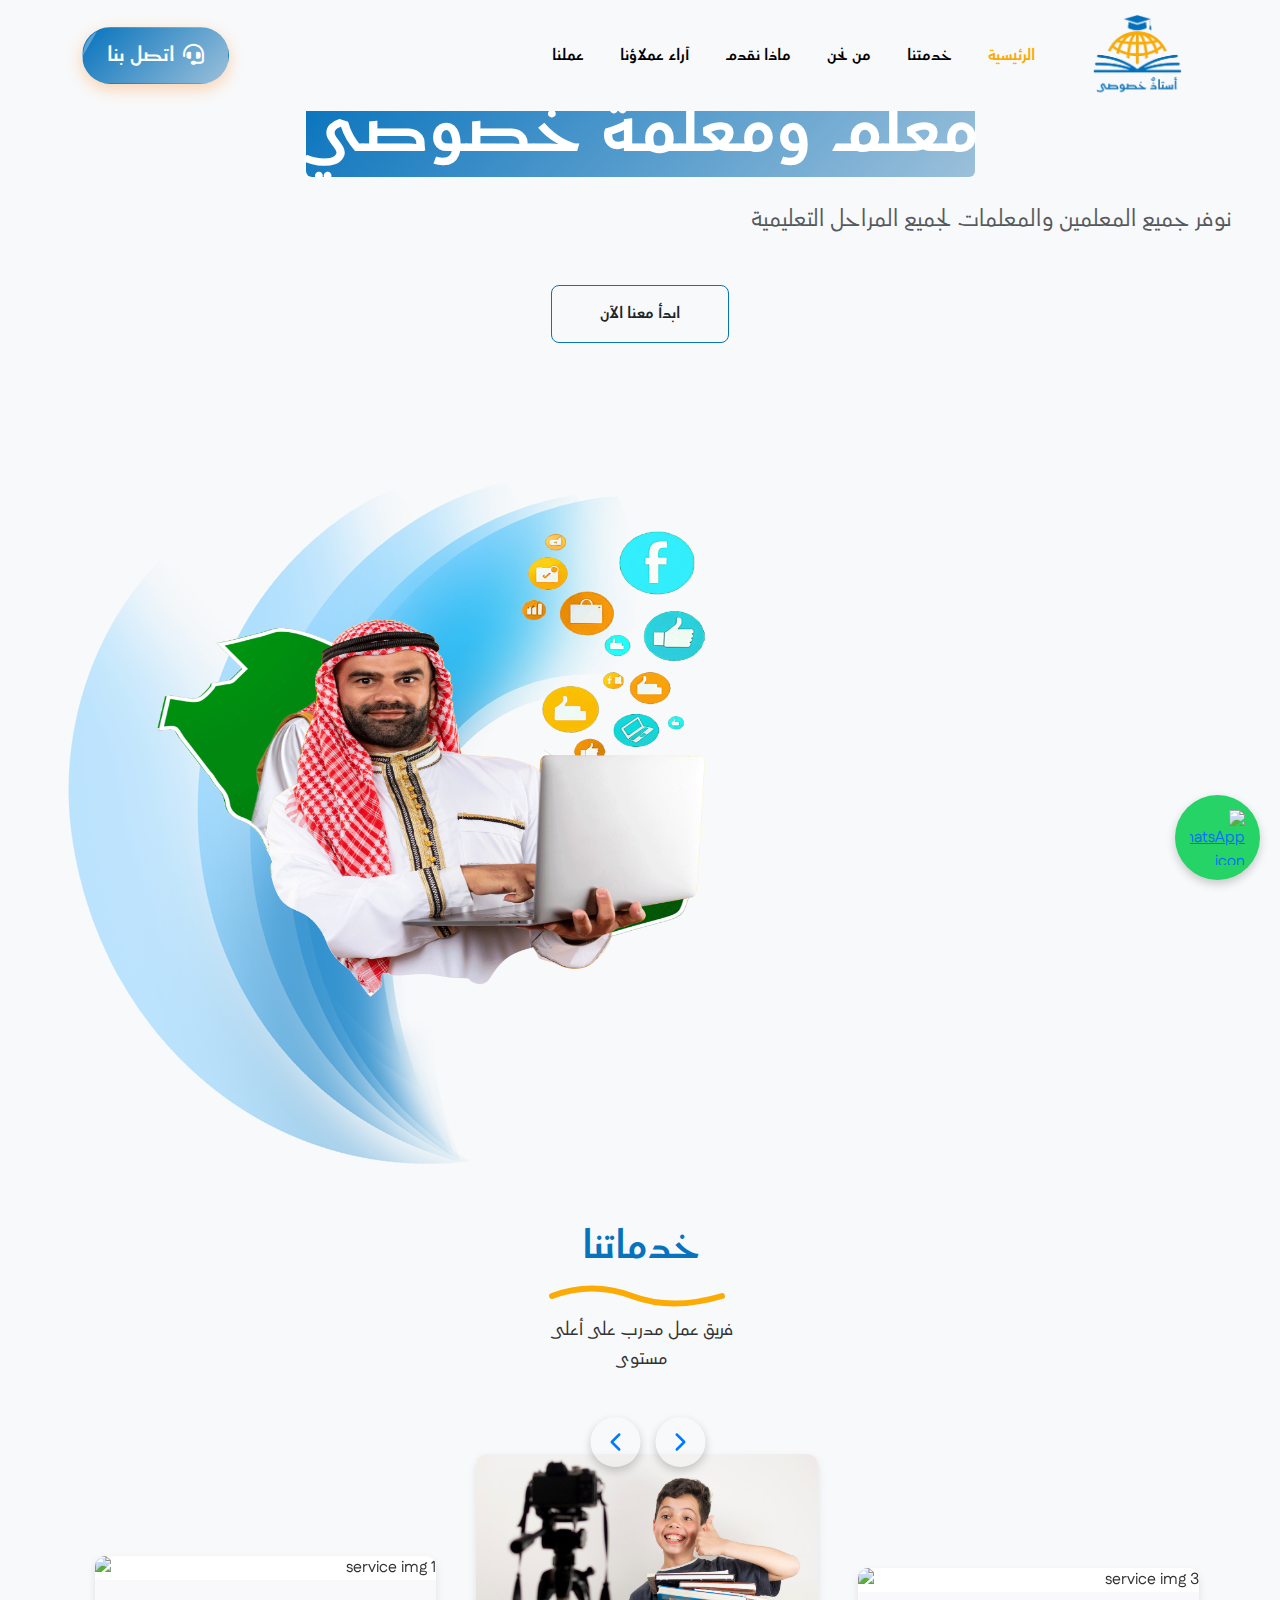
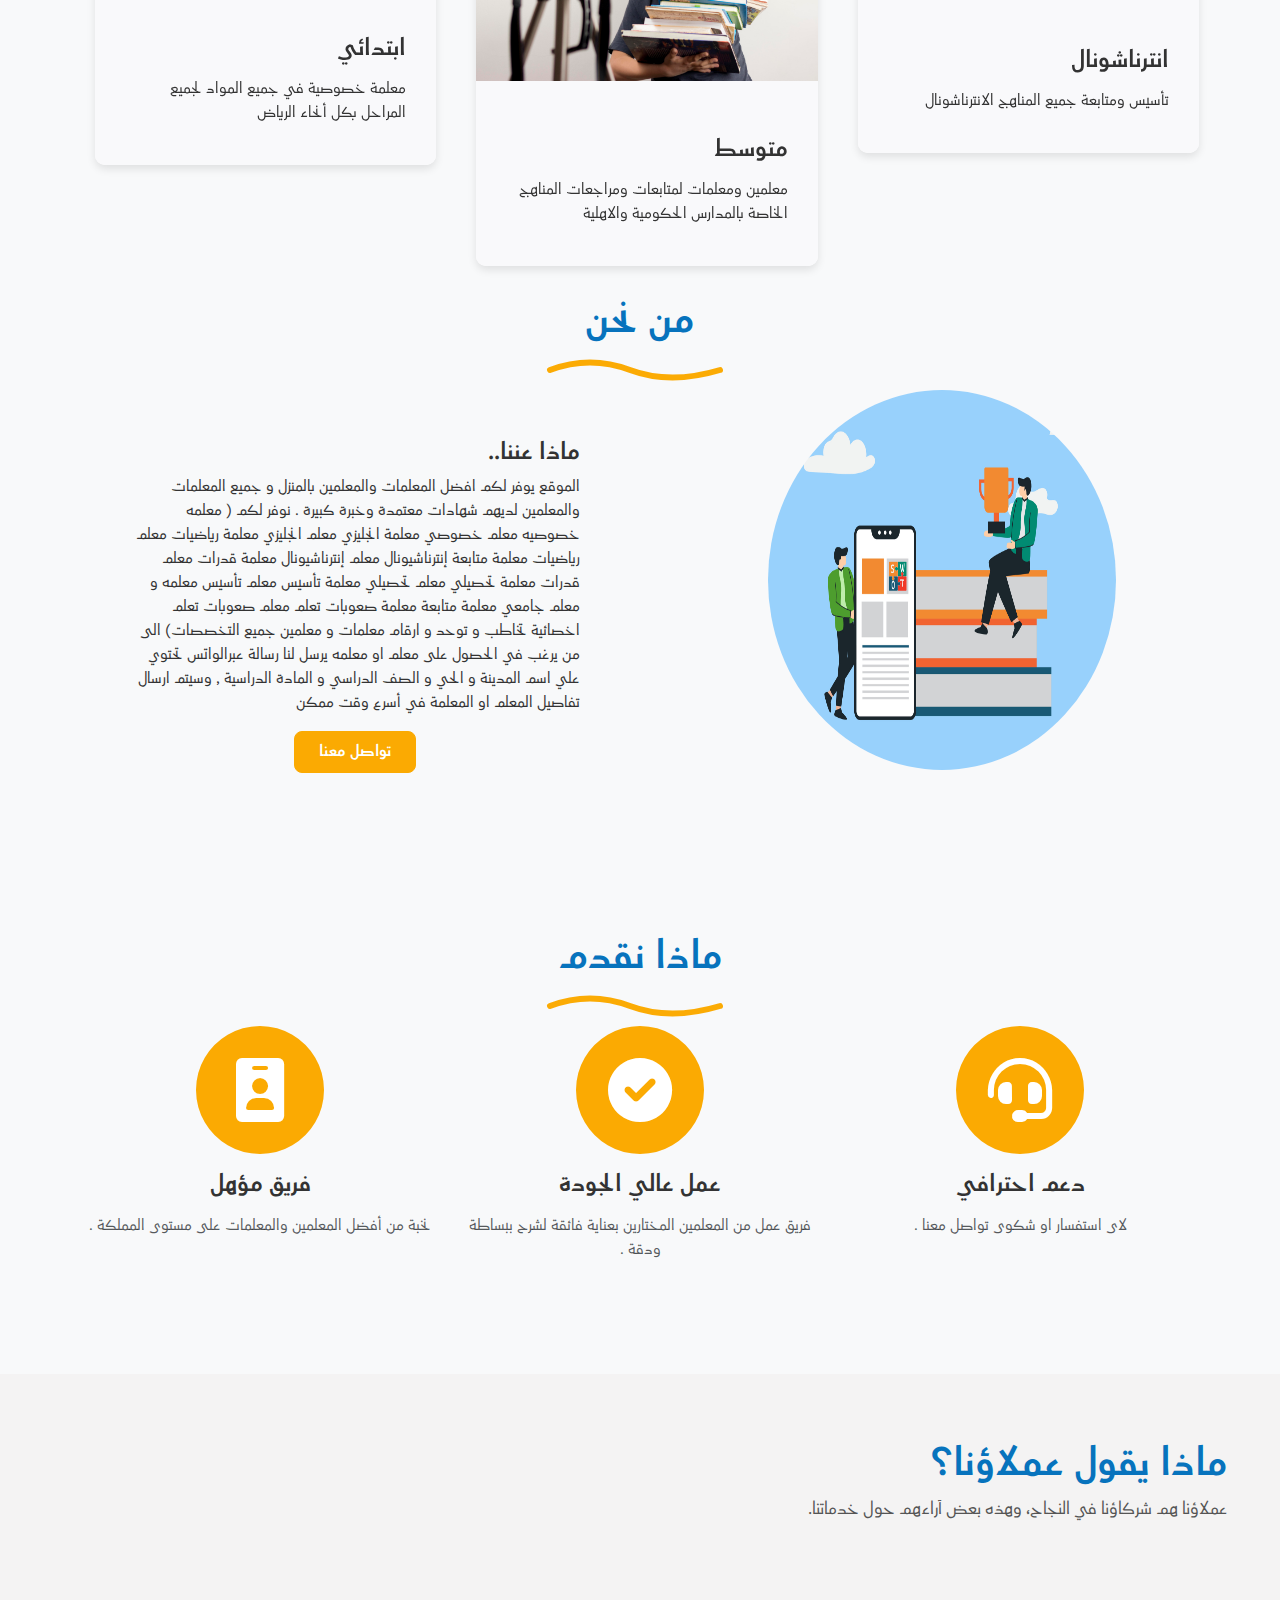
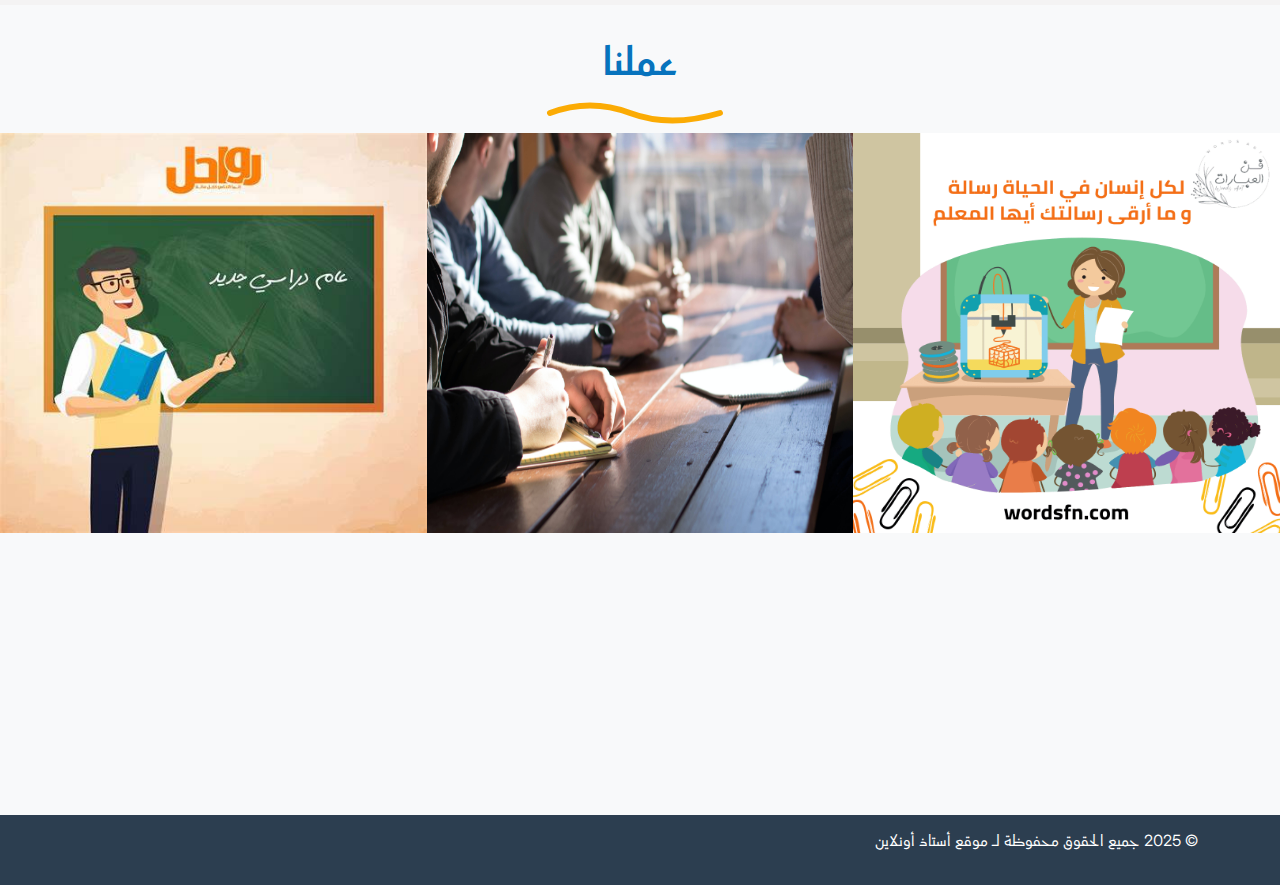
==== commit 1efc7f61: "style edit3" ====
--- a/index.html
+++ b/index.html
@@ -278,30 +278,32 @@
 <!-- End Service Section -->
 
 <!-- Start Aboutus Section -->
-<section id="section3" class="container wow animate__animated animate__fadeInDown">
-    <div class=" justify-content-center section-title">
-        <div class="col-lg-12 text-center">
-            <h2 class="animated-title">من نحن</h2>
-            <div class="svg-container">
-                <svg viewBox="0 0 200 40" class="wave-lines">
-                    <path class="brush-stroke" d="M10,20 Q50,5 90,20 T180,20" />
-                </svg>
-            </div>
-        </div>
-    </div>
-    <div class=" row">
-        <div class="col-lg-6">
-            <div class="" style="margin-right: 15%;"><img loading="lazy" class="img-fluid rounded-circle" src="images/about-bg.jpg" alt="about-bg" /></div>
-        </div>
-        <div class="col-lg-6">
-            <div class="p-5">
-                <h4 class="">ماذا عننا..</h4>
-                <p> الموقع يوفر لكم افضل المعلمات والمعلمين بالمنزل و جميع المعلمات والمعلمين لديهم شهادات معتمدة وخبرة كبيرة . نوفر لكم ( معلمه خصوصيه معلم خصوصي معلمة انجليزي معلم انجليزي معلمة رياضيات معلم رياضيات معلمة متابعة إنترناشيونال معلم إنترناشيونال  معلمة قدرات معلم قدرات معلمة تحصيلي معلم تحصيلي معلمة تأسيس معلم تأسيس معلمه و معلم جامعي معلمة متابعة معلمة صعوبات تعلم معلم صعوبات تعلم اخصائية تخاطب و توحد و ارقام معلمات و معلمين جميع التخصصات)
-                    الى من يرغب في الحصول على معلم او معلمه يرسل لنا رسالة عبرالواتس تحتوي علي اسم المدينة و الحي و الصف الدراسي و المادة الدراسية ,
-                    وسيتم ارسال تفاصيل المعلم او المعلمة في أسرع وقت ممكن
-                </p>
-                <div class="d-grid gap-3 d-sm-flex justify-content-sm-center justify-content-xxl-start mb-3">
-                    <a class="btn btn-dark btn-lg px-4 py-2 fs-6 fw-bolder" href="tel:966575218791">تواصل معنا</a>
+<section id="section3">
+    <div  class="container">
+        <div class="row justify-content-center section-title">
+            <div class="col-lg-12 text-center">
+                <h2 class="animated-title">من نحن</h2>
+                <div class="svg-container">
+                    <svg viewBox="0 0 200 40" class="wave-lines">
+                        <path class="brush-stroke" d="M10,20 Q50,5 90,20 T180,20" />
+                    </svg>
+                </div>
+            </div>
+        </div>
+        <div class=" row">
+            <div class="col-lg-6">
+                <div class="" style="margin-right: 15%;"><img loading="lazy" class="img-fluid rounded-circle" src="images/about-bg.jpg" alt="about-bg" /></div>
+            </div>
+            <div class="col-lg-6">
+                <div class="p-5">
+                    <h4 class="">ماذا عننا..</h4>
+                    <p> الموقع يوفر لكم افضل المعلمات والمعلمين بالمنزل و جميع المعلمات والمعلمين لديهم شهادات معتمدة وخبرة كبيرة . نوفر لكم ( معلمه خصوصيه معلم خصوصي معلمة انجليزي معلم انجليزي معلمة رياضيات معلم رياضيات معلمة متابعة إنترناشيونال معلم إنترناشيونال  معلمة قدرات معلم قدرات معلمة تحصيلي معلم تحصيلي معلمة تأسيس معلم تأسيس معلمه و معلم جامعي معلمة متابعة معلمة صعوبات تعلم معلم صعوبات تعلم اخصائية تخاطب و توحد و ارقام معلمات و معلمين جميع التخصصات)
+                        الى من يرغب في الحصول على معلم او معلمه يرسل لنا رسالة عبرالواتس تحتوي علي اسم المدينة و الحي و الصف الدراسي و المادة الدراسية ,
+                        وسيتم ارسال تفاصيل المعلم او المعلمة في أسرع وقت ممكن
+                    </p>
+                    <div class="d-grid gap-3 d-sm-flex justify-content-sm-center justify-content-xxl-start mb-3">
+                        <a class="btn btn-dark btn-lg px-4 py-2 fs-6 fw-bolder" href="tel:966575218791">تواصل معنا</a>
+                    </div>
                 </div>
             </div>
         </div>
--- a/styles.css
+++ b/styles.css
@@ -691,6 +691,15 @@
     }
 }
 @media (min-width: 250px) and (max-width: 400.98px) {
+    .testimonials-slider {
+    min-width: 200px !important;
+    left: 20px;
+}#section3 .img-fluid {
+    height: 220px !important;
+}.testimonials-text {
+    min-width: 220px !important;
+    padding: 2px !important;
+}
     .text-uppercase {
         font-size: 22px;
     }
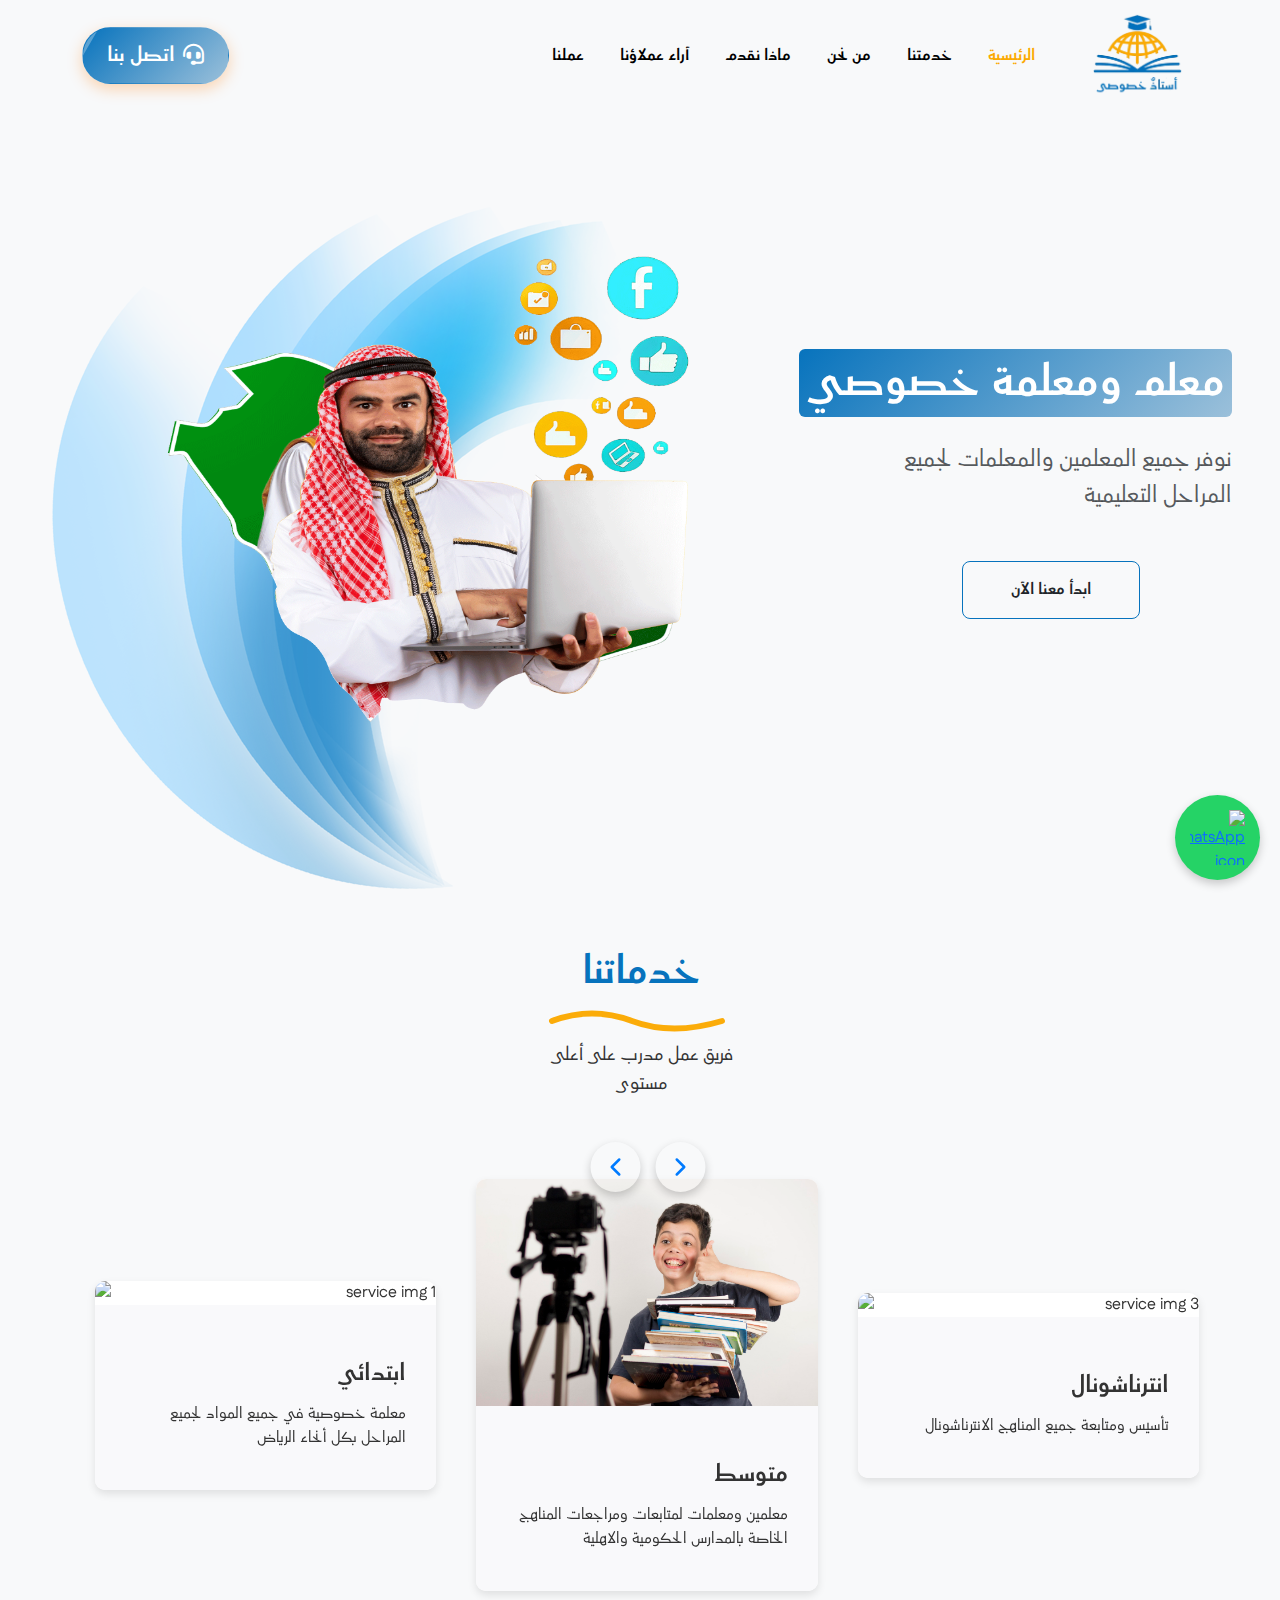
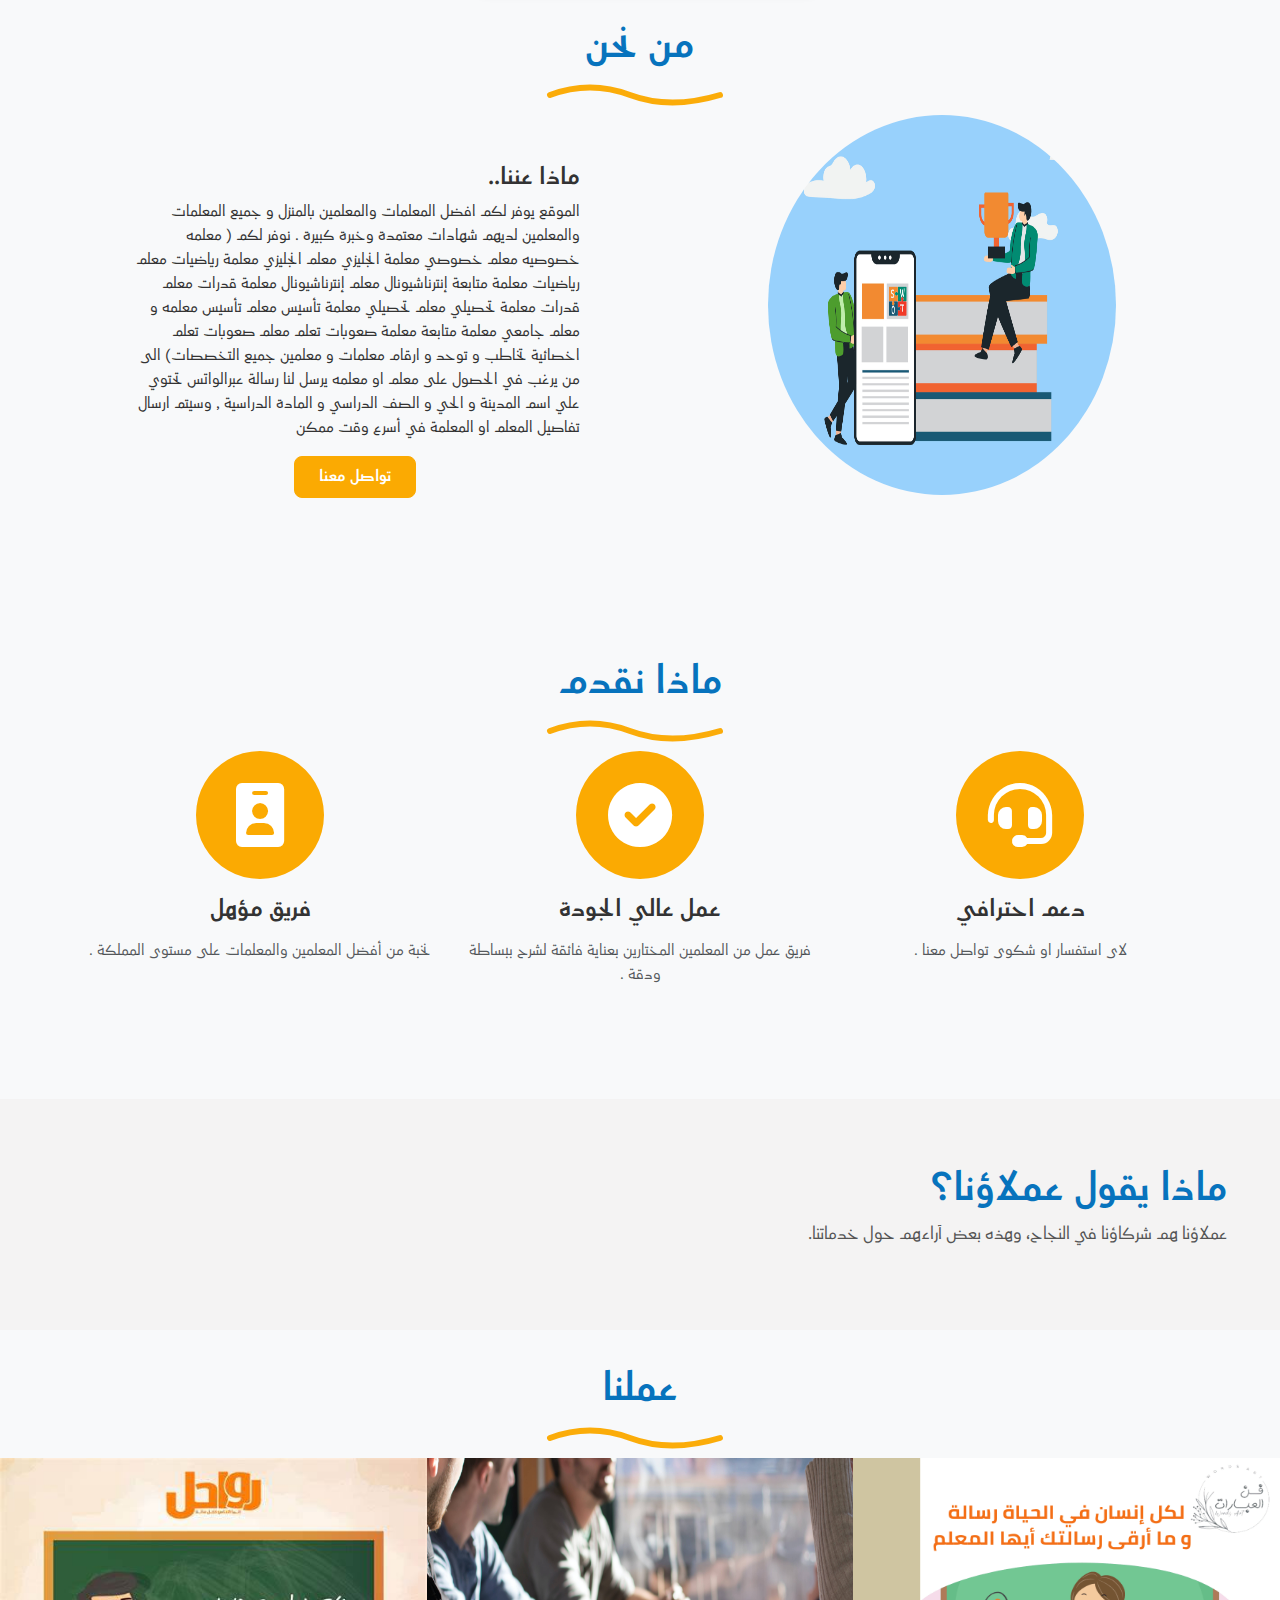
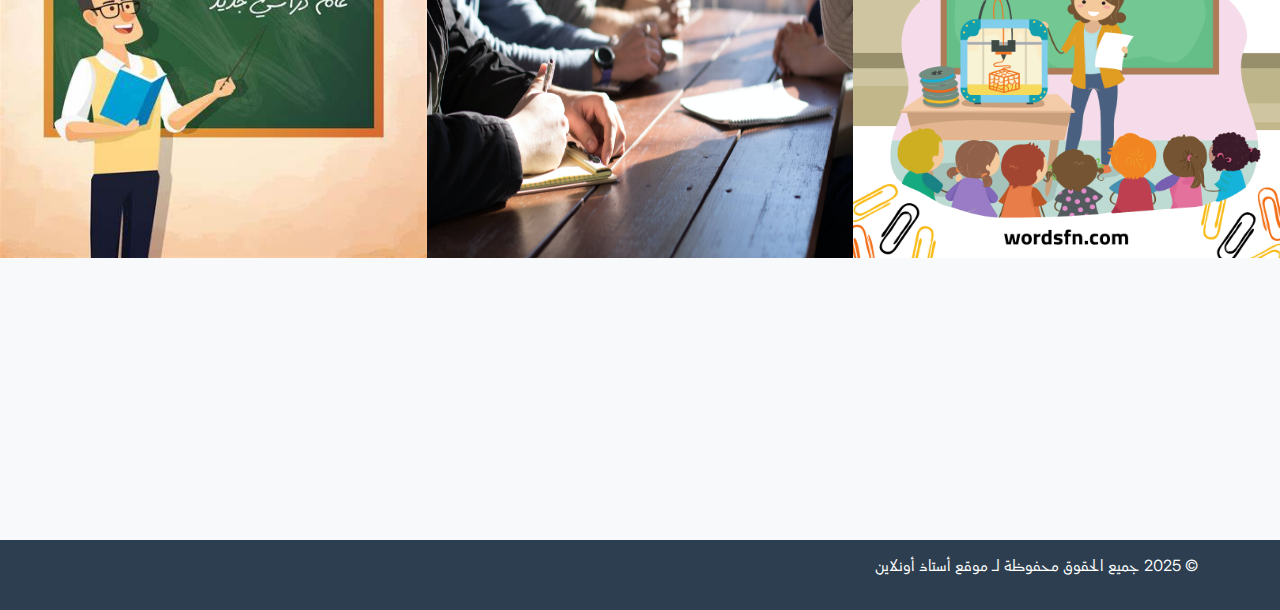
==== commit 9f4017ef: "style edit4" ====
--- a/index.html
+++ b/index.html
@@ -57,7 +57,7 @@
 <header class="mt-1" id="section1">
     <div class="container-fluid px-5 pb-5">
         <div class="row gx-5 align-items-center">
-            <div class="col-xxl-4 col-md-12 col-sm-12">
+            <div class="col-xxl-4 col-xl-4 col-md-4 col-sm-12">
                 <!-- Header text content-->
                 <div class="text-center text-xxl-start">
                     <div class="badge bg-btn-gradient-primary-to-secondary text-white mb-4 fs-1">
@@ -73,7 +73,7 @@
                     </div>
                 </div>
             </div>
-            <div class="col-xxl-8 col-md-12 col-sm-12">
+            <div class="col-xxl-8 col-xl-8 col-md-8 col-sm-12">
                 <!-- Header profile picture-->
                 <div class="d-flex justify-content-end mt-5 mt-xxl-0">
                     <div class="profile bg-gradient-primary-to-secondary">
--- a/styles.css
+++ b/styles.css
@@ -412,9 +412,9 @@
     height: 60vw;
     width: 60vw;
   }
-  .profile .profile-img {
+/*  .profile .profile-img {
     height: 65vw;
-  }
+  }*/
   .profile .dots-1 {
     width: 3vw;
     right: 1.5vw;
@@ -437,9 +437,9 @@
     height: 50vw;
     width: 50vw;
   }
-  .profile .profile-img {
+/*  .profile .profile-img {
     height: 55vw;
-  }
+  }*/
   .profile .dots-1 {
     width: 3vw;
     right: 1.5vw;
@@ -458,13 +458,21 @@
   }
 }
 @media (min-width: 992px) {
-  .profile {
-    height: 40vw;
-    width: 40vw;
-  }
-  .profile .profile-img {
-    height: 45vw;
-  }
+ .profile {
+    position: relative;
+    height: 65vw !important;
+    width: 59vw !important;
+    margin-top: 5vw;
+    max-height: 44rem;
+    max-width: 38rem;
+}
+.text-uppercase {
+    font-size: 40px;
+}
+    .profile .profile-img {
+        height: 38vw;
+        top: 100px;
+    }
   .profile .dots-1 {
     width: 1.5vw;
     right: 0.75vw;
@@ -703,14 +711,10 @@
     .text-uppercase {
         font-size: 22px;
     }
-    .col-xxl-8{
-        display: none;
-    }
+  
 }
 @media (min-width: 400.98px) and  (max-width: 575.98px) {
-    .col-xxl-8{
-        display: none;
-    }
+  
        .text-uppercase {
     font-size: 32px;
 }
@@ -787,10 +791,42 @@
     font-weight: bold;
 }
 
+@media (min-width:768px) and (max-width: 991px) {
+
+    .profile .profile-img {
+        max-height: 24rem !important;
+        position: absolute;
+        top: 146px;
+    }
+}
+@media (min-width: 411px) and (max-width: 767.98px) {
+
+    .profile .profile-img {
+        max-height: 12rem;
+        position: absolute;
+        top: 146px;
+    }
+}
+
+@media (min-width: 330px) and (max-width: 410px) {
+    .profile {
+    position: relative;
+    height: 104vw !important;
+    width: 74vw !important;
+}
+ 
+}
 @media (max-width: 767.98px) {
-    .col-xxl-8{
-        display: none;
-    }
+        .text-uppercase {
+    font-size: 22px;
+}.bg-gradient-primary-to-secondary {
+    background: url(images/bg-mprofile.png) no-repeat center;
+}.profile .profile-img {
+        max-height: 12rem;
+        position: absolute;
+        top: 47px;
+    }
+
     .footer .col-md-4 {
         margin-bottom: 30px;
         text-align: center;
@@ -902,9 +938,7 @@
 }
 
 @media (max-width: 767.98px) {
-    .col-xxl-8{
-        display: none;
-    }
+
     .section-title h2 {
         font-size: 2rem;
     }
@@ -933,15 +967,11 @@
       max-width: 1140px;
       padding-left: 15px; } }
   @media (max-width: 1199px) {
-    .col-xxl-8{
-        display: none;
-    }
+   
     .popular-course-area .container-fluid {
       max-width: 960px; } }
   @media (max-width: 991px) {
-    .col-xxl-8{
-        display: none;
-    }
+   
     .popular-course-area .container-fluid {
       padding-right: 15px; } }
   @media (max-width: 768px) {
@@ -1220,8 +1250,19 @@
     from { opacity: 0; transform: translateY(10px); }
     to { opacity: 1; transform: translateY(0); }
 }
-
+@media (min-width: 600px) and (max-width: 768px) {
+    .text-uppercase {
+    font-size: 45px;
+}.bg-gradient-primary-to-secondary {
+    background: url(images/bg-smprofile.png) no-repeat center;
+}.profile .profile-img {
+    max-height: 19rem;
+    position: absolute;
+    top: 114px;
+}
+}
 @media (max-width: 768px) {
+
     .navbar>.container, .navbar>.container-fluid, .navbar>.container-lg, .navbar>.container-md, .navbar>.container-sm, .navbar>.container-xl, .navbar>.container-xxl
     {
         display: contents !important;
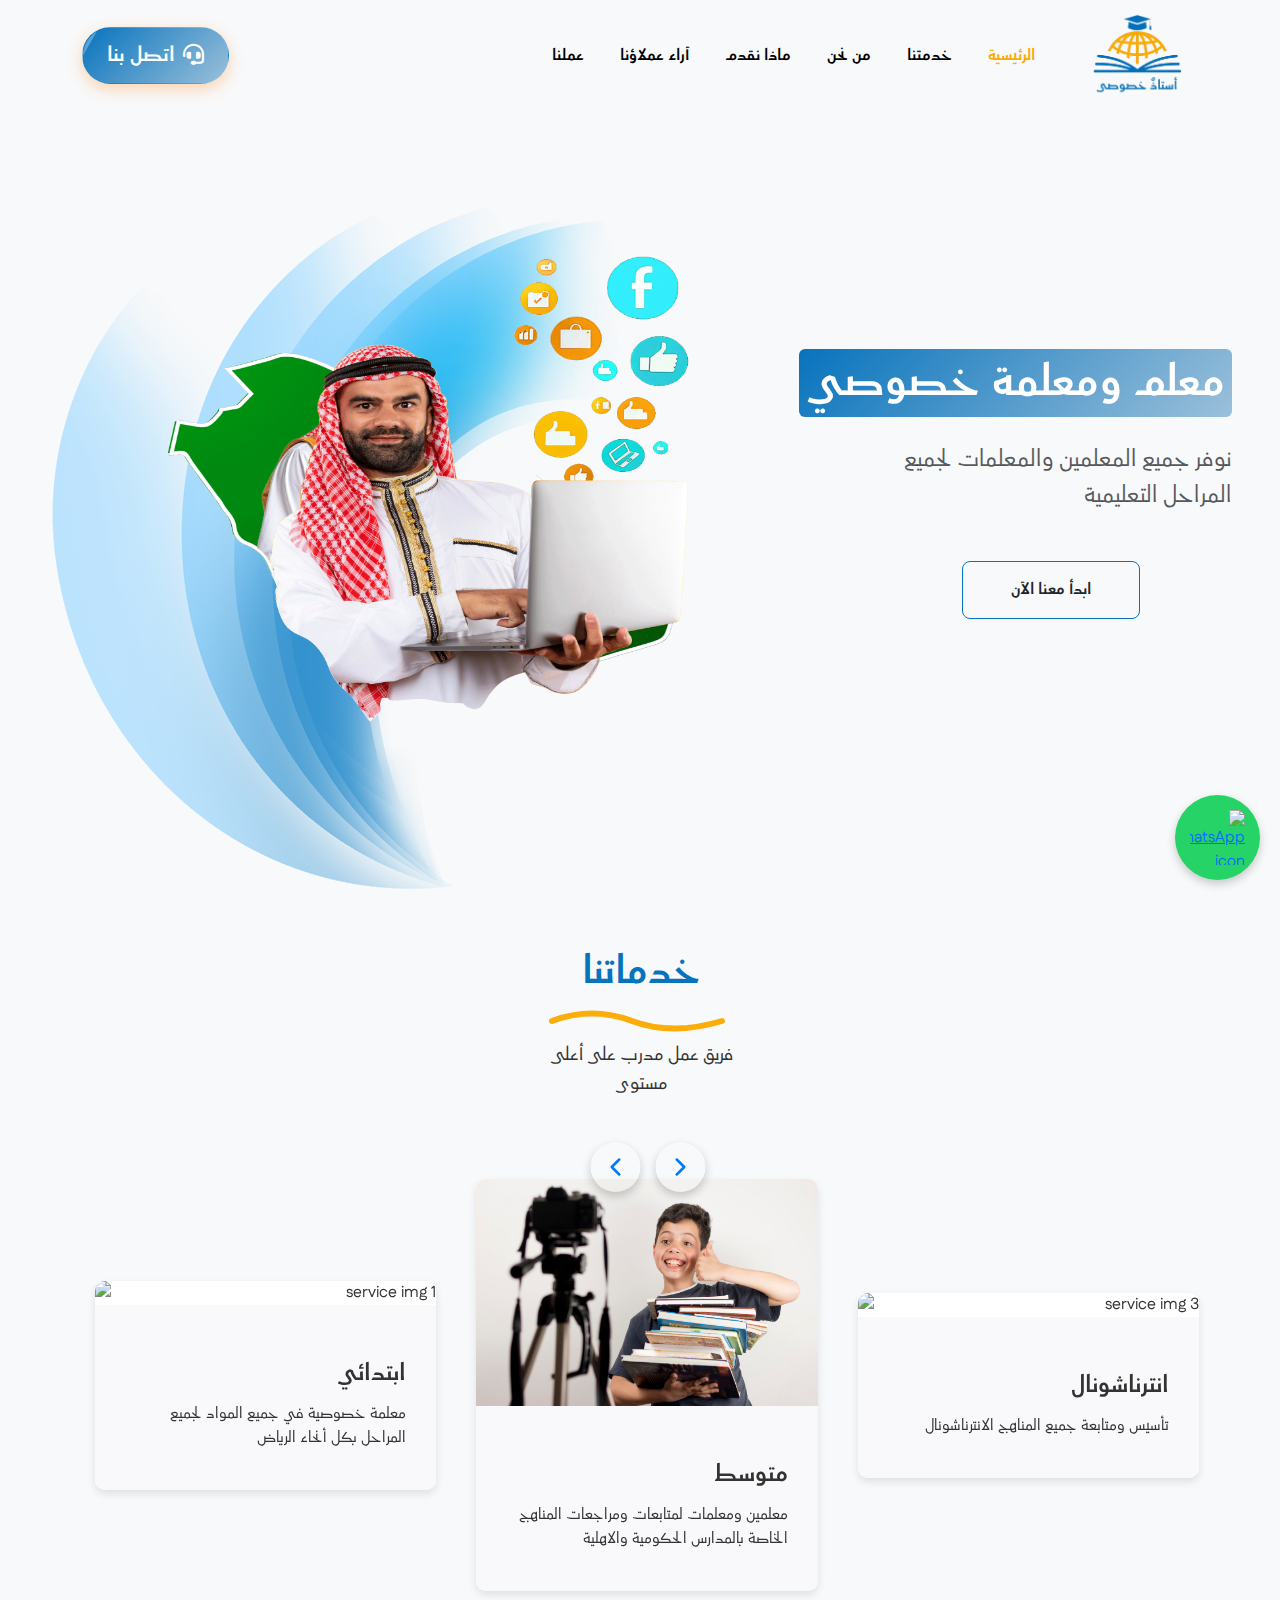
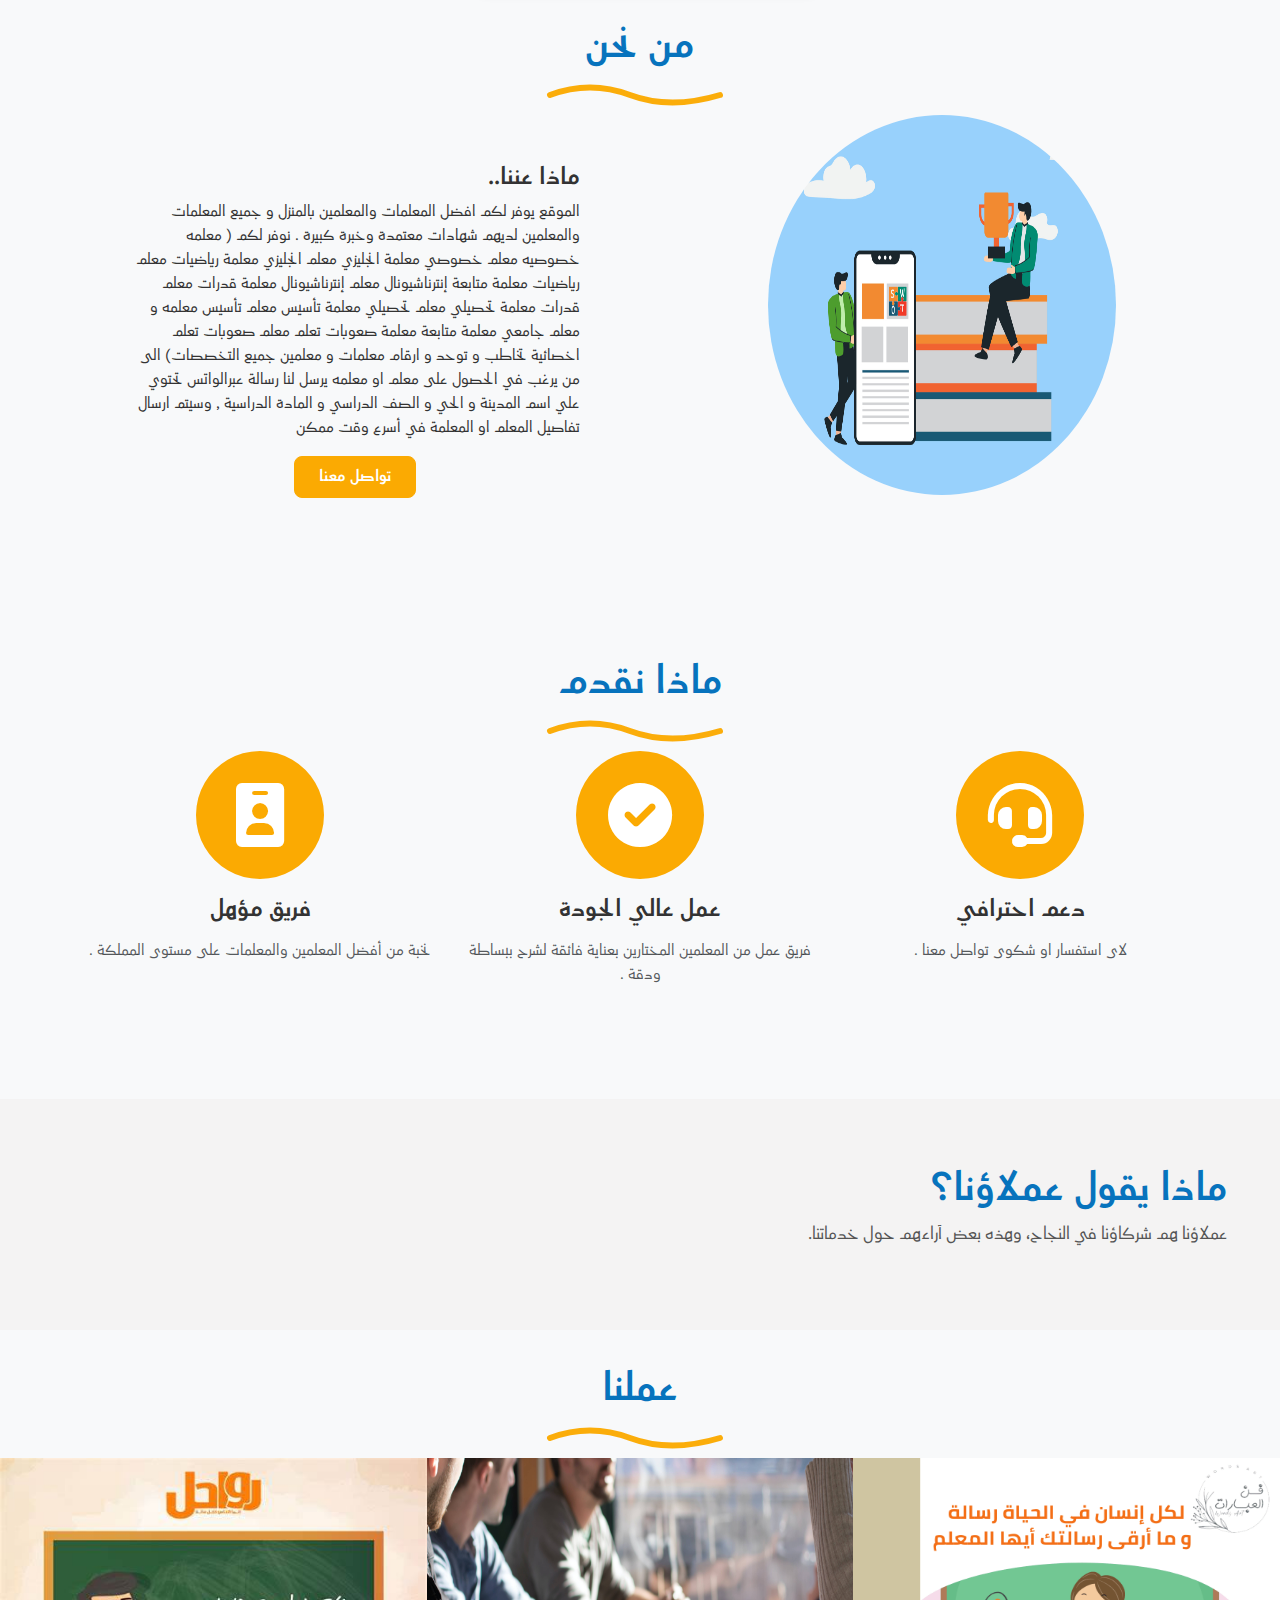
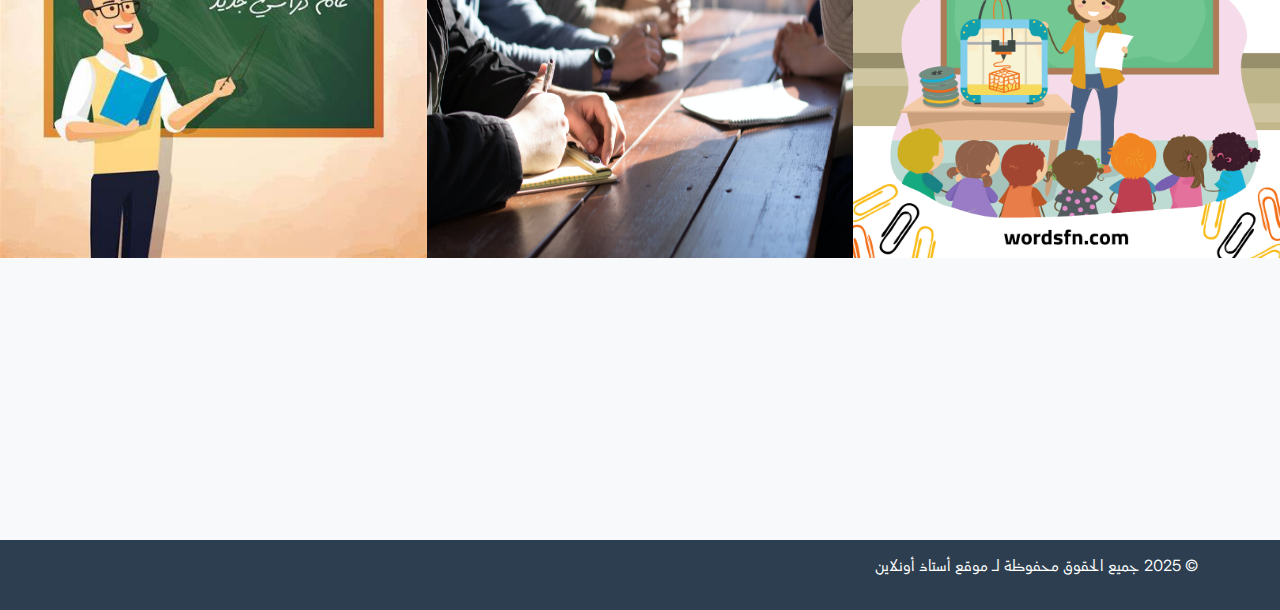
==== commit 86f17eae: "style edit6" ====
--- a/index.html
+++ b/index.html
@@ -52,6 +52,9 @@
       </div>
   </div>
 </nav>
+<a href="tel:966575218791" class="btn btn-sm-contact">
+              <i class="fas fa-headset"></i> اتصل بنا
+          </a>
 <!-- End Navbar -->
 <!-- Start Header-->
 <header class="mt-1" id="section1">
--- a/styles.css
+++ b/styles.css
@@ -1317,4 +1317,56 @@
 }
 #portfolio .container-fluid .portfolio-box:hover .portfolio-box-caption, #portfolio .container-sm .portfolio-box:hover .portfolio-box-caption, #portfolio .container-md .portfolio-box:hover .portfolio-box-caption, #portfolio .container-lg .portfolio-box:hover .portfolio-box-caption, #portfolio .container-xl .portfolio-box:hover .portfolio-box-caption, #portfolio .container-xxl .portfolio-box:hover .portfolio-box-caption {
   opacity: 1;
+}
+
+@media (max-width: 768px) {
+    .btn-sm-contact {
+        position: fixed !important;
+        bottom: 20px; /* المسافة من الأسفل */
+        left: 20px; /* المسافة من اليمين */
+        z-index: 1000; /* ليكون فوق جميع العناصر */
+        display: flex;
+        align-items: center;
+        gap: 8px;
+          background:linear-gradient(135deg, var(--primary-color) 0%, var(--secondary-color) 100%);
+          color: #fff;
+          font-size: 1.3rem;
+          font-weight: bold;
+          padding: 12px 24px;
+          border-radius: 50px;
+          box-shadow: 0 5px 15px rgba(255, 123, 0, 0.3);
+          transition: all 0.3s ease-in-out;
+
+    }
+@keyframes pulse {
+  0%, 100% { transform: scale(1); box-shadow: 0 5px 15px rgba(255, 123, 0, 0.3); }
+  50% { transform: scale(1.1); box-shadow: 0 10px 25px rgba(255, 123, 0, 0.5); }
+}
+
+.btn-sm-contact:hover {
+  animation: pulse 1.2s infinite;
+  background:linear-gradient(135deg, var(--primary-color) 0%, var(--secondary-color) 100%);
+  color: #fff;
+}
+
+.btn-sm-contact::before {
+  content: "";
+  position: absolute;
+  top: 0;
+  left: -100%;
+  width: 100%;
+  height: 100%;
+  background: rgba(255, 255, 255, 0.3);
+  transform: skewX(-30deg);
+  transition: left 0.6s ease-in-out;
+}
+
+.btn-sm-contact:hover::before {
+  left: 100%;
+}
+}
+@media (min-width: 992px) {
+    .btn-sm-contact {
+        display: none;
+    }
 }